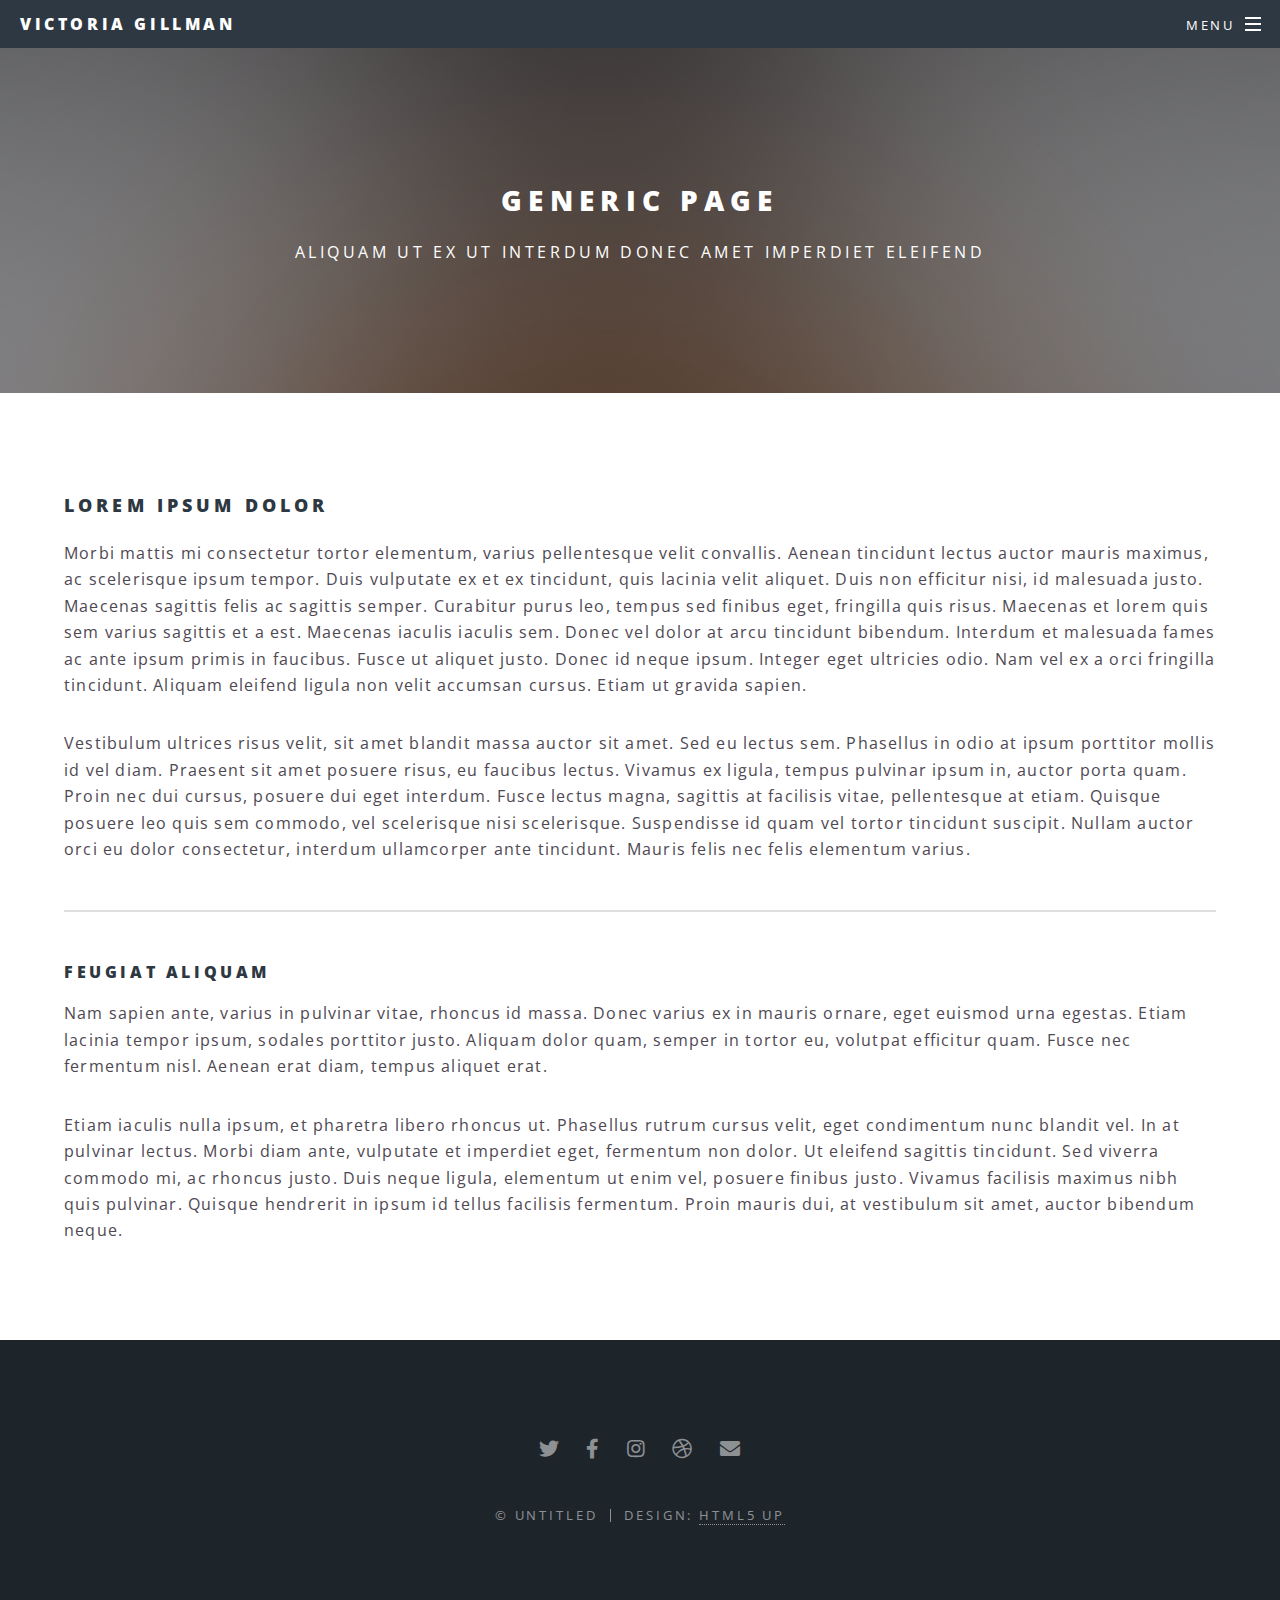
==== contact.html @ f4e0e917 "hopefully changing colours" ====
<!DOCTYPE HTML>
<!--
	Spectral by HTML5 UP
	html5up.net | @ajlkn
	Free for personal and commercial use under the CCA 3.0 license (html5up.net/license)
-->
<html>
	<head>
		<title>Contact me - Victoria Gillman</title>
		<meta charset="utf-8" />
		<meta name="viewport" content="width=device-width, initial-scale=1, user-scalable=no" />
		<link rel="stylesheet" href="assets/css/main.css" />
		<noscript><link rel="stylesheet" href="assets/css/noscript.css" /></noscript>
	</head>
	<body class="is-preload">

		<!-- Page Wrapper -->
			<div id="page-wrapper">

				<!-- Header -->
					<header id="header">
						<h1><a href="index.html">Victoria Gillman</a></h1>
						<nav id="nav">
							<ul>
								<li class="special">
									<a href="#menu" class="menuToggle"><span>Menu</span></a>
									<div id="menu">
										<ul>
											<li><a href="index.html">Home</a></li>
											<li><a href="publications.html">Publications</a></li>
											<li><a href="contact.html">Contact me</a></li>
										</ul>
									</div>
								</li>
							</ul>
						</nav>
					</header>

				<!-- Main -->
					<article id="main">
						<header>
							<h2>Generic Page</h2>
							<p>Aliquam ut ex ut interdum donec amet imperdiet eleifend</p>
						</header>
						<section class="wrapper style5">
							<div class="inner">

								<h3>Lorem ipsum dolor</h3>
								<p>Morbi mattis mi consectetur tortor elementum, varius pellentesque velit convallis. Aenean tincidunt lectus auctor mauris maximus, ac scelerisque ipsum tempor. Duis vulputate ex et ex tincidunt, quis lacinia velit aliquet. Duis non efficitur nisi, id malesuada justo. Maecenas sagittis felis ac sagittis semper. Curabitur purus leo, tempus sed finibus eget, fringilla quis risus. Maecenas et lorem quis sem varius sagittis et a est. Maecenas iaculis iaculis sem. Donec vel dolor at arcu tincidunt bibendum. Interdum et malesuada fames ac ante ipsum primis in faucibus. Fusce ut aliquet justo. Donec id neque ipsum. Integer eget ultricies odio. Nam vel ex a orci fringilla tincidunt. Aliquam eleifend ligula non velit accumsan cursus. Etiam ut gravida sapien.</p>

								<p>Vestibulum ultrices risus velit, sit amet blandit massa auctor sit amet. Sed eu lectus sem. Phasellus in odio at ipsum porttitor mollis id vel diam. Praesent sit amet posuere risus, eu faucibus lectus. Vivamus ex ligula, tempus pulvinar ipsum in, auctor porta quam. Proin nec dui cursus, posuere dui eget interdum. Fusce lectus magna, sagittis at facilisis vitae, pellentesque at etiam. Quisque posuere leo quis sem commodo, vel scelerisque nisi scelerisque. Suspendisse id quam vel tortor tincidunt suscipit. Nullam auctor orci eu dolor consectetur, interdum ullamcorper ante tincidunt. Mauris felis nec felis elementum varius.</p>

								<hr />

								<h4>Feugiat aliquam</h4>
								<p>Nam sapien ante, varius in pulvinar vitae, rhoncus id massa. Donec varius ex in mauris ornare, eget euismod urna egestas. Etiam lacinia tempor ipsum, sodales porttitor justo. Aliquam dolor quam, semper in tortor eu, volutpat efficitur quam. Fusce nec fermentum nisl. Aenean erat diam, tempus aliquet erat.</p>

								<p>Etiam iaculis nulla ipsum, et pharetra libero rhoncus ut. Phasellus rutrum cursus velit, eget condimentum nunc blandit vel. In at pulvinar lectus. Morbi diam ante, vulputate et imperdiet eget, fermentum non dolor. Ut eleifend sagittis tincidunt. Sed viverra commodo mi, ac rhoncus justo. Duis neque ligula, elementum ut enim vel, posuere finibus justo. Vivamus facilisis maximus nibh quis pulvinar. Quisque hendrerit in ipsum id tellus facilisis fermentum. Proin mauris dui, at vestibulum sit amet, auctor bibendum neque.</p>

							</div>
						</section>
					</article>

				<!-- Footer -->
					<footer id="footer">
						<ul class="icons">
							<li><a href="#" class="icon brands fa-twitter"><span class="label">Twitter</span></a></li>
							<li><a href="#" class="icon brands fa-facebook-f"><span class="label">Facebook</span></a></li>
							<li><a href="#" class="icon brands fa-instagram"><span class="label">Instagram</span></a></li>
							<li><a href="#" class="icon brands fa-dribbble"><span class="label">Dribbble</span></a></li>
							<li><a href="#" class="icon solid fa-envelope"><span class="label">Email</span></a></li>
						</ul>
						<ul class="copyright">
							<li>&copy; Untitled</li><li>Design: <a href="http://html5up.net">HTML5 UP</a></li>
						</ul>
					</footer>

			</div>

		<!-- Scripts -->
			<script src="assets/js/jquery.min.js"></script>
			<script src="assets/js/jquery.scrollex.min.js"></script>
			<script src="assets/js/jquery.scrolly.min.js"></script>
			<script src="assets/js/browser.min.js"></script>
			<script src="assets/js/breakpoints.min.js"></script>
			<script src="assets/js/util.js"></script>
			<script src="assets/js/main.js"></script>

	</body>
</html>
---- assets/css/main.css ----
@import url(fontawesome-all.min.css);
@import url("https://fonts.googleapis.com/css?family=Open+Sans:400,400italic,600,600italic,800,800italic");

/*
	Spectral by HTML5 UP
	html5up.net | @ajlkn
	Free for personal and commercial use under the CCA 3.0 license (html5up.net/license)
*/

html, body, div, span, applet, object,
iframe, h1, h2, h3, h4, h5, h6, p, blockquote,
pre, a, abbr, acronym, address, big, cite,
code, del, dfn, em, img, ins, kbd, q, s, samp,
small, strike, strong, sub, sup, tt, var, b,
u, i, center, dl, dt, dd, ol, ul, li, fieldset,
form, label, legend, table, caption, tbody,
tfoot, thead, tr, th, td, article, aside,
canvas, details, embed, figure, figcaption,
footer, header, hgroup, menu, nav, output, ruby,
section, summary, time, mark, audio, video {
	margin: 0;
	padding: 0;
	border: 0;
	font-size: 100%;
	font: inherit;
	vertical-align: baseline;}

article, aside, details, figcaption, figure,
footer, header, hgroup, menu, nav, section {
	display: block;}

body {
	line-height: 1;
}

ol, ul {
	list-style: none;
}

blockquote, q {
	quotes: none;
}

	blockquote:before, blockquote:after, q:before, q:after {
		content: '';
		content: none;
	}

table {
	border-collapse: collapse;
	border-spacing: 0;
}

body {
	-webkit-text-size-adjust: none;
}

mark {
	background-color: transparent;
	color: inherit;
}

input::-moz-focus-inner {
	border: 0;
	padding: 0;
}

input, select, textarea {
	-moz-appearance: none;
	-webkit-appearance: none;
	-ms-appearance: none;
	appearance: none;
}

/* Basic */

	@-ms-viewport {
		width: device-width;
	}

	html {
		box-sizing: border-box;
	}

	*, *:before, *:after {
		box-sizing: inherit;
	}

	body {
		background: #2e3842;
	}

		body.is-preload *, body.is-preload *:before, body.is-preload *:after {
			-moz-animation: none !important;
			-webkit-animation: none !important;
			-ms-animation: none !important;
			animation: none !important;
			-moz-transition: none !important;
			-webkit-transition: none !important;
			-ms-transition: none !important;
			transition: none !important;
		}

	body, input, select, textarea {
		color: #fff;
		font-family: "Open Sans", Helvetica, sans-serif;
		font-size: 15pt;
		font-weight: 400;
		letter-spacing: 0.075em;
		line-height: 1.65em;
	}

		@media screen and (max-width: 1680px) {

			body, input, select, textarea {
				font-size: 13pt;
			}

		}

		@media screen and (max-width: 1280px) {

			body, input, select, textarea {
				font-size: 12pt;
			}

		}

		@media screen and (max-width: 736px) {

			body, input, select, textarea {
				font-size: 11pt;
				letter-spacing: 0.0375em;
			}

		}

	a {
		-moz-transition: color 0.2s ease, border-bottom-color 0.2s ease;
		-webkit-transition: color 0.2s ease, border-bottom-color 0.2s ease;
		-ms-transition: color 0.2s ease, border-bottom-color 0.2s ease;
		transition: color 0.2s ease, border-bottom-color 0.2s ease;
		border-bottom: dotted 1px;
		color: inherit;
		text-decoration: none;
	}

		a:hover {
			border-bottom-color: transparent;
		}

	strong, b {
		color: #fff;
		font-weight: 600;
	}

	em, i {
		font-style: italic;
	}

	p {
		margin: 0 0 2em 0;
	}

	h1, h2, h3, h4, h5, h6 {
		color: #fff;
		font-weight: 800;
		letter-spacing: 0.225em;
		line-height: 1em;
		margin: 0 0 1em 0;
		text-transform: uppercase;
	}

		h1 a, h2 a, h3 a, h4 a, h5 a, h6 a {
			color: inherit;
			text-decoration: none;
		}

	h2 {
		font-size: 1.35em;
		line-height: 1.75em;
	}

		@media screen and (max-width: 736px) {

			h2 {
				font-size: 1.1em;
				line-height: 1.65em;
			}

		}

	h3 {
		font-size: 1.15em;
		line-height: 1.75em;
	}

		@media screen and (max-width: 736px) {

			h3 {
				font-size: 1em;
				line-height: 1.65em;
			}

		}

	h4 {
		font-size: 1em;
		line-height: 1.5em;
	}

	h5 {
		font-size: 0.8em;
		line-height: 1.5em;
	}

	h6 {
		font-size: 0.7em;
		line-height: 1.5em;
	}

	sub {
		font-size: 0.8em;
		position: relative;
		top: 0.5em;
	}

	sup {
		font-size: 0.8em;
		position: relative;
		top: -0.5em;
	}

	hr {
		border: 0;
		border-bottom: solid 2px #fff;
		margin: 3em 0;
	}

		hr.major {
			margin: 4.5em 0;
		}

	blockquote {
		border-left: solid 4px #fff;
		font-style: italic;
		margin: 0 0 2em 0;
		padding: 0.5em 0 0.5em 2em;
	}

	code {
		background: rgba(144, 144, 144, 0.25);
		border-radius: 3px;
		font-family: "Courier New", monospace;
		font-size: 0.9em;
		letter-spacing: 0;
		margin: 0 0.25em;
		padding: 0.25em 0.65em;
	}

	pre {
		-webkit-overflow-scrolling: touch;
		font-family: "Courier New", monospace;
		font-size: 0.9em;
		margin: 0 0 2em 0;
	}

		pre code {
			display: block;
			line-height: 1.75em;
			padding: 1em 1.5em;
			overflow-x: auto;
		}

	.align-left {
		text-align: left;
	}

	.align-center {
		text-align: center;
	}

	.align-right {
		text-align: right;
	}

/* Row */

	.row {
		display: flex;
		flex-wrap: wrap;
		box-sizing: border-box;
		align-items: stretch;
	}

		.row > * {
			box-sizing: border-box;
		}

		.row.gtr-uniform > * > :last-child {
			margin-bottom: 0;
		}

		.row.aln-left {
			justify-content: flex-start;
		}

		.row.aln-center {
			justify-content: center;
		}

		.row.aln-right {
			justify-content: flex-end;
		}

		.row.aln-top {
			align-items: flex-start;
		}

		.row.aln-middle {
			align-items: center;
		}

		.row.aln-bottom {
			align-items: flex-end;
		}

		.row > .imp {
			order: -1;
		}

		.row > .col-1 {
			width: 8.33333%;
		}

		.row > .off-1 {
			margin-left: 8.33333%;
		}

		.row > .col-2 {
			width: 16.66667%;
		}

		.row > .off-2 {
			margin-left: 16.66667%;
		}

		.row > .col-3 {
			width: 25%;
		}

		.row > .off-3 {
			margin-left: 25%;
		}

		.row > .col-4 {
			width: 33.33333%;
		}

		.row > .off-4 {
			margin-left: 33.33333%;
		}

		.row > .col-5 {
			width: 41.66667%;
		}

		.row > .off-5 {
			margin-left: 41.66667%;
		}

		.row > .col-6 {
			width: 50%;
		}

		.row > .off-6 {
			margin-left: 50%;
		}

		.row > .col-7 {
			width: 58.33333%;
		}

		.row > .off-7 {
			margin-left: 58.33333%;
		}

		.row > .col-8 {
			width: 66.66667%;
		}

		.row > .off-8 {
			margin-left: 66.66667%;
		}

		.row > .col-9 {
			width: 75%;
		}

		.row > .off-9 {
			margin-left: 75%;
		}

		.row > .col-10 {
			width: 83.33333%;
		}

		.row > .off-10 {
			margin-left: 83.33333%;
		}

		.row > .col-11 {
			width: 91.66667%;
		}

		.row > .off-11 {
			margin-left: 91.66667%;
		}

		.row > .col-12 {
			width: 100%;
		}

		.row > .off-12 {
			margin-left: 100%;
		}

		.row.gtr-0 {
			margin-top: 0;
			margin-left: 0em;
		}

			.row.gtr-0 > * {
				padding: 0 0 0 0em;
			}

			.row.gtr-0.gtr-uniform {
				margin-top: 0em;
			}

				.row.gtr-0.gtr-uniform > * {
					padding-top: 0em;
				}

		.row.gtr-25 {
			margin-top: 0;
			margin-left: -0.375em;
		}

			.row.gtr-25 > * {
				padding: 0 0 0 0.375em;
			}

			.row.gtr-25.gtr-uniform {
				margin-top: -0.375em;
			}

				.row.gtr-25.gtr-uniform > * {
					padding-top: 0.375em;
				}

		.row.gtr-50 {
			margin-top: 0;
			margin-left: -0.75em;
		}

			.row.gtr-50 > * {
				padding: 0 0 0 0.75em;
			}

			.row.gtr-50.gtr-uniform {
				margin-top: -0.75em;
			}

				.row.gtr-50.gtr-uniform > * {
					padding-top: 0.75em;
				}

		.row {
			margin-top: 0;
			margin-left: -1.5em;
		}

			.row > * {
				padding: 0 0 0 1.5em;
			}

			.row.gtr-uniform {
				margin-top: -1.5em;
			}

				.row.gtr-uniform > * {
					padding-top: 1.5em;
				}

		.row.gtr-150 {
			margin-top: 0;
			margin-left: -2.25em;
		}

			.row.gtr-150 > * {
				padding: 0 0 0 2.25em;
			}

			.row.gtr-150.gtr-uniform {
				margin-top: -2.25em;
			}

				.row.gtr-150.gtr-uniform > * {
					padding-top: 2.25em;
				}

		.row.gtr-200 {
			margin-top: 0;
			margin-left: -3em;
		}

			.row.gtr-200 > * {
				padding: 0 0 0 3em;
			}

			.row.gtr-200.gtr-uniform {
				margin-top: -3em;
			}

				.row.gtr-200.gtr-uniform > * {
					padding-top: 3em;
				}

		@media screen and (max-width: 1680px) {

			.row {
				display: flex;
				flex-wrap: wrap;
				box-sizing: border-box;
				align-items: stretch;
			}

				.row > * {
					box-sizing: border-box;
				}

				.row.gtr-uniform > * > :last-child {
					margin-bottom: 0;
				}

				.row.aln-left {
					justify-content: flex-start;
				}

				.row.aln-center {
					justify-content: center;
				}

				.row.aln-right {
					justify-content: flex-end;
				}

				.row.aln-top {
					align-items: flex-start;
				}

				.row.aln-middle {
					align-items: center;
				}

				.row.aln-bottom {
					align-items: flex-end;
				}

				.row > .imp-xlarge {
					order: -1;
				}

				.row > .col-1-xlarge {
					width: 8.33333%;
				}

				.row > .off-1-xlarge {
					margin-left: 8.33333%;
				}

				.row > .col-2-xlarge {
					width: 16.66667%;
				}

				.row > .off-2-xlarge {
					margin-left: 16.66667%;
				}

				.row > .col-3-xlarge {
					width: 25%;
				}

				.row > .off-3-xlarge {
					margin-left: 25%;
				}

				.row > .col-4-xlarge {
					width: 33.33333%;
				}

				.row > .off-4-xlarge {
					margin-left: 33.33333%;
				}

				.row > .col-5-xlarge {
					width: 41.66667%;
				}

				.row > .off-5-xlarge {
					margin-left: 41.66667%;
				}

				.row > .col-6-xlarge {
					width: 50%;
				}

				.row > .off-6-xlarge {
					margin-left: 50%;
				}

				.row > .col-7-xlarge {
					width: 58.33333%;
				}

				.row > .off-7-xlarge {
					margin-left: 58.33333%;
				}

				.row > .col-8-xlarge {
					width: 66.66667%;
				}

				.row > .off-8-xlarge {
					margin-left: 66.66667%;
				}

				.row > .col-9-xlarge {
					width: 75%;
				}

				.row > .off-9-xlarge {
					margin-left: 75%;
				}

				.row > .col-10-xlarge {
					width: 83.33333%;
				}

				.row > .off-10-xlarge {
					margin-left: 83.33333%;
				}

				.row > .col-11-xlarge {
					width: 91.66667%;
				}

				.row > .off-11-xlarge {
					margin-left: 91.66667%;
				}

				.row > .col-12-xlarge {
					width: 100%;
				}

				.row > .off-12-xlarge {
					margin-left: 100%;
				}

				.row.gtr-0 {
					margin-top: 0;
					margin-left: 0em;
				}

					.row.gtr-0 > * {
						padding: 0 0 0 0em;
					}

					.row.gtr-0.gtr-uniform {
						margin-top: 0em;
					}

						.row.gtr-0.gtr-uniform > * {
							padding-top: 0em;
						}

				.row.gtr-25 {
					margin-top: 0;
					margin-left: -0.375em;
				}

					.row.gtr-25 > * {
						padding: 0 0 0 0.375em;
					}

					.row.gtr-25.gtr-uniform {
						margin-top: -0.375em;
					}

						.row.gtr-25.gtr-uniform > * {
							padding-top: 0.375em;
						}

				.row.gtr-50 {
					margin-top: 0;
					margin-left: -0.75em;
				}

					.row.gtr-50 > * {
						padding: 0 0 0 0.75em;
					}

					.row.gtr-50.gtr-uniform {
						margin-top: -0.75em;
					}

						.row.gtr-50.gtr-uniform > * {
							padding-top: 0.75em;
						}

				.row {
					margin-top: 0;
					margin-left: -1.5em;
				}

					.row > * {
						padding: 0 0 0 1.5em;
					}

					.row.gtr-uniform {
						margin-top: -1.5em;
					}

						.row.gtr-uniform > * {
							padding-top: 1.5em;
						}

				.row.gtr-150 {
					margin-top: 0;
					margin-left: -2.25em;
				}

					.row.gtr-150 > * {
						padding: 0 0 0 2.25em;
					}

					.row.gtr-150.gtr-uniform {
						margin-top: -2.25em;
					}

						.row.gtr-150.gtr-uniform > * {
							padding-top: 2.25em;
						}

				.row.gtr-200 {
					margin-top: 0;
					margin-left: -3em;
				}

					.row.gtr-200 > * {
						padding: 0 0 0 3em;
					}

					.row.gtr-200.gtr-uniform {
						margin-top: -3em;
					}

						.row.gtr-200.gtr-uniform > * {
							padding-top: 3em;
						}

		}

		@media screen and (max-width: 1280px) {

			.row {
				display: flex;
				flex-wrap: wrap;
				box-sizing: border-box;
				align-items: stretch;
			}

				.row > * {
					box-sizing: border-box;
				}

				.row.gtr-uniform > * > :last-child {
					margin-bottom: 0;
				}

				.row.aln-left {
					justify-content: flex-start;
				}

				.row.aln-center {
					justify-content: center;
				}

				.row.aln-right {
					justify-content: flex-end;
				}

				.row.aln-top {
					align-items: flex-start;
				}

				.row.aln-middle {
					align-items: center;
				}

				.row.aln-bottom {
					align-items: flex-end;
				}

				.row > .imp-large {
					order: -1;
				}

				.row > .col-1-large {
					width: 8.33333%;
				}

				.row > .off-1-large {
					margin-left: 8.33333%;
				}

				.row > .col-2-large {
					width: 16.66667%;
				}

				.row > .off-2-large {
					margin-left: 16.66667%;
				}

				.row > .col-3-large {
					width: 25%;
				}

				.row > .off-3-large {
					margin-left: 25%;
				}

				.row > .col-4-large {
					width: 33.33333%;
				}

				.row > .off-4-large {
					margin-left: 33.33333%;
				}

				.row > .col-5-large {
					width: 41.66667%;
				}

				.row > .off-5-large {
					margin-left: 41.66667%;
				}

				.row > .col-6-large {
					width: 50%;
				}

				.row > .off-6-large {
					margin-left: 50%;
				}

				.row > .col-7-large {
					width: 58.33333%;
				}

				.row > .off-7-large {
					margin-left: 58.33333%;
				}

				.row > .col-8-large {
					width: 66.66667%;
				}

				.row > .off-8-large {
					margin-left: 66.66667%;
				}

				.row > .col-9-large {
					width: 75%;
				}

				.row > .off-9-large {
					margin-left: 75%;
				}

				.row > .col-10-large {
					width: 83.33333%;
				}

				.row > .off-10-large {
					margin-left: 83.33333%;
				}

				.row > .col-11-large {
					width: 91.66667%;
				}

				.row > .off-11-large {
					margin-left: 91.66667%;
				}

				.row > .col-12-large {
					width: 100%;
				}

				.row > .off-12-large {
					margin-left: 100%;
				}

				.row.gtr-0 {
					margin-top: 0;
					margin-left: 0em;
				}

					.row.gtr-0 > * {
						padding: 0 0 0 0em;
					}

					.row.gtr-0.gtr-uniform {
						margin-top: 0em;
					}

						.row.gtr-0.gtr-uniform > * {
							padding-top: 0em;
						}

				.row.gtr-25 {
					margin-top: 0;
					margin-left: -0.375em;
				}

					.row.gtr-25 > * {
						padding: 0 0 0 0.375em;
					}

					.row.gtr-25.gtr-uniform {
						margin-top: -0.375em;
					}

						.row.gtr-25.gtr-uniform > * {
							padding-top: 0.375em;
						}

				.row.gtr-50 {
					margin-top: 0;
					margin-left: -0.75em;
				}

					.row.gtr-50 > * {
						padding: 0 0 0 0.75em;
					}

					.row.gtr-50.gtr-uniform {
						margin-top: -0.75em;
					}

						.row.gtr-50.gtr-uniform > * {
							padding-top: 0.75em;
						}

				.row {
					margin-top: 0;
					margin-left: -1.5em;
				}

					.row > * {
						padding: 0 0 0 1.5em;
					}

					.row.gtr-uniform {
						margin-top: -1.5em;
					}

						.row.gtr-uniform > * {
							padding-top: 1.5em;
						}

				.row.gtr-150 {
					margin-top: 0;
					margin-left: -2.25em;
				}

					.row.gtr-150 > * {
						padding: 0 0 0 2.25em;
					}

					.row.gtr-150.gtr-uniform {
						margin-top: -2.25em;
					}

						.row.gtr-150.gtr-uniform > * {
							padding-top: 2.25em;
						}

				.row.gtr-200 {
					margin-top: 0;
					margin-left: -3em;
				}

					.row.gtr-200 > * {
						padding: 0 0 0 3em;
					}

					.row.gtr-200.gtr-uniform {
						margin-top: -3em;
					}

						.row.gtr-200.gtr-uniform > * {
							padding-top: 3em;
						}

		}

		@media screen and (max-width: 980px) {

			.row {
				display: flex;
				flex-wrap: wrap;
				box-sizing: border-box;
				align-items: stretch;
			}

				.row > * {
					box-sizing: border-box;
				}

				.row.gtr-uniform > * > :last-child {
					margin-bottom: 0;
				}

				.row.aln-left {
					justify-content: flex-start;
				}

				.row.aln-center {
					justify-content: center;
				}

				.row.aln-right {
					justify-content: flex-end;
				}

				.row.aln-top {
					align-items: flex-start;
				}

				.row.aln-middle {
					align-items: center;
				}

				.row.aln-bottom {
					align-items: flex-end;
				}

				.row > .imp-medium {
					order: -1;
				}

				.row > .col-1-medium {
					width: 8.33333%;
				}

				.row > .off-1-medium {
					margin-left: 8.33333%;
				}

				.row > .col-2-medium {
					width: 16.66667%;
				}

				.row > .off-2-medium {
					margin-left: 16.66667%;
				}

				.row > .col-3-medium {
					width: 25%;
				}

				.row > .off-3-medium {
					margin-left: 25%;
				}

				.row > .col-4-medium {
					width: 33.33333%;
				}

				.row > .off-4-medium {
					margin-left: 33.33333%;
				}

				.row > .col-5-medium {
					width: 41.66667%;
				}

				.row > .off-5-medium {
					margin-left: 41.66667%;
				}

				.row > .col-6-medium {
					width: 50%;
				}

				.row > .off-6-medium {
					margin-left: 50%;
				}

				.row > .col-7-medium {
					width: 58.33333%;
				}

				.row > .off-7-medium {
					margin-left: 58.33333%;
				}

				.row > .col-8-medium {
					width: 66.66667%;
				}

				.row > .off-8-medium {
					margin-left: 66.66667%;
				}

				.row > .col-9-medium {
					width: 75%;
				}

				.row > .off-9-medium {
					margin-left: 75%;
				}

				.row > .col-10-medium {
					width: 83.33333%;
				}

				.row > .off-10-medium {
					margin-left: 83.33333%;
				}

				.row > .col-11-medium {
					width: 91.66667%;
				}

				.row > .off-11-medium {
					margin-left: 91.66667%;
				}

				.row > .col-12-medium {
					width: 100%;
				}

				.row > .off-12-medium {
					margin-left: 100%;
				}

				.row.gtr-0 {
					margin-top: 0;
					margin-left: 0em;
				}

					.row.gtr-0 > * {
						padding: 0 0 0 0em;
					}

					.row.gtr-0.gtr-uniform {
						margin-top: 0em;
					}

						.row.gtr-0.gtr-uniform > * {
							padding-top: 0em;
						}

				.row.gtr-25 {
					margin-top: 0;
					margin-left: -0.375em;
				}

					.row.gtr-25 > * {
						padding: 0 0 0 0.375em;
					}

					.row.gtr-25.gtr-uniform {
						margin-top: -0.375em;
					}

						.row.gtr-25.gtr-uniform > * {
							padding-top: 0.375em;
						}

				.row.gtr-50 {
					margin-top: 0;
					margin-left: -0.75em;
				}

					.row.gtr-50 > * {
						padding: 0 0 0 0.75em;
					}

					.row.gtr-50.gtr-uniform {
						margin-top: -0.75em;
					}

						.row.gtr-50.gtr-uniform > * {
							padding-top: 0.75em;
						}

				.row {
					margin-top: 0;
					margin-left: -1.5em;
				}

					.row > * {
						padding: 0 0 0 1.5em;
					}

					.row.gtr-uniform {
						margin-top: -1.5em;
					}

						.row.gtr-uniform > * {
							padding-top: 1.5em;
						}

				.row.gtr-150 {
					margin-top: 0;
					margin-left: -2.25em;
				}

					.row.gtr-150 > * {
						padding: 0 0 0 2.25em;
					}

					.row.gtr-150.gtr-uniform {
						margin-top: -2.25em;
					}

						.row.gtr-150.gtr-uniform > * {
							padding-top: 2.25em;
						}

				.row.gtr-200 {
					margin-top: 0;
					margin-left: -3em;
				}

					.row.gtr-200 > * {
						padding: 0 0 0 3em;
					}

					.row.gtr-200.gtr-uniform {
						margin-top: -3em;
					}

						.row.gtr-200.gtr-uniform > * {
							padding-top: 3em;
						}

		}

		@media screen and (max-width: 736px) {

			.row {
				display: flex;
				flex-wrap: wrap;
				box-sizing: border-box;
				align-items: stretch;
			}

				.row > * {
					box-sizing: border-box;
				}

				.row.gtr-uniform > * > :last-child {
					margin-bottom: 0;
				}

				.row.aln-left {
					justify-content: flex-start;
				}

				.row.aln-center {
					justify-content: center;
				}

				.row.aln-right {
					justify-content: flex-end;
				}

				.row.aln-top {
					align-items: flex-start;
				}

				.row.aln-middle {
					align-items: center;
				}

				.row.aln-bottom {
					align-items: flex-end;
				}

				.row > .imp-small {
					order: -1;
				}

				.row > .col-1-small {
					width: 8.33333%;
				}

				.row > .off-1-small {
					margin-left: 8.33333%;
				}

				.row > .col-2-small {
					width: 16.66667%;
				}

				.row > .off-2-small {
					margin-left: 16.66667%;
				}

				.row > .col-3-small {
					width: 25%;
				}

				.row > .off-3-small {
					margin-left: 25%;
				}

				.row > .col-4-small {
					width: 33.33333%;
				}

				.row > .off-4-small {
					margin-left: 33.33333%;
				}

				.row > .col-5-small {
					width: 41.66667%;
				}

				.row > .off-5-small {
					margin-left: 41.66667%;
				}

				.row > .col-6-small {
					width: 50%;
				}

				.row > .off-6-small {
					margin-left: 50%;
				}

				.row > .col-7-small {
					width: 58.33333%;
				}

				.row > .off-7-small {
					margin-left: 58.33333%;
				}

				.row > .col-8-small {
					width: 66.66667%;
				}

				.row > .off-8-small {
					margin-left: 66.66667%;
				}

				.row > .col-9-small {
					width: 75%;
				}

				.row > .off-9-small {
					margin-left: 75%;
				}

				.row > .col-10-small {
					width: 83.33333%;
				}

				.row > .off-10-small {
					margin-left: 83.33333%;
				}

				.row > .col-11-small {
					width: 91.66667%;
				}

				.row > .off-11-small {
					margin-left: 91.66667%;
				}

				.row > .col-12-small {
					width: 100%;
				}

				.row > .off-12-small {
					margin-left: 100%;
				}

				.row.gtr-0 {
					margin-top: 0;
					margin-left: 0em;
				}

					.row.gtr-0 > * {
						padding: 0 0 0 0em;
					}

					.row.gtr-0.gtr-uniform {
						margin-top: 0em;
					}

						.row.gtr-0.gtr-uniform > * {
							padding-top: 0em;
						}

				.row.gtr-25 {
					margin-top: 0;
					margin-left: -0.375em;
				}

					.row.gtr-25 > * {
						padding: 0 0 0 0.375em;
					}

					.row.gtr-25.gtr-uniform {
						margin-top: -0.375em;
					}

						.row.gtr-25.gtr-uniform > * {
							padding-top: 0.375em;
						}

				.row.gtr-50 {
					margin-top: 0;
					margin-left: -0.75em;
				}

					.row.gtr-50 > * {
						padding: 0 0 0 0.75em;
					}

					.row.gtr-50.gtr-uniform {
						margin-top: -0.75em;
					}

						.row.gtr-50.gtr-uniform > * {
							padding-top: 0.75em;
						}

				.row {
					margin-top: 0;
					margin-left: -1.5em;
				}

					.row > * {
						padding: 0 0 0 1.5em;
					}

					.row.gtr-uniform {
						margin-top: -1.5em;
					}

						.row.gtr-uniform > * {
							padding-top: 1.5em;
						}

				.row.gtr-150 {
					margin-top: 0;
					margin-left: -2.25em;
				}

					.row.gtr-150 > * {
						padding: 0 0 0 2.25em;
					}

					.row.gtr-150.gtr-uniform {
						margin-top: -2.25em;
					}

						.row.gtr-150.gtr-uniform > * {
							padding-top: 2.25em;
						}

				.row.gtr-200 {
					margin-top: 0;
					margin-left: -3em;
				}

					.row.gtr-200 > * {
						padding: 0 0 0 3em;
					}

					.row.gtr-200.gtr-uniform {
						margin-top: -3em;
					}

						.row.gtr-200.gtr-uniform > * {
							padding-top: 3em;
						}

		}

		@media screen and (max-width: 480px) {

			.row {
				display: flex;
				flex-wrap: wrap;
				box-sizing: border-box;
				align-items: stretch;
			}

				.row > * {
					box-sizing: border-box;
				}

				.row.gtr-uniform > * > :last-child {
					margin-bottom: 0;
				}

				.row.aln-left {
					justify-content: flex-start;
				}

				.row.aln-center {
					justify-content: center;
				}

				.row.aln-right {
					justify-content: flex-end;
				}

				.row.aln-top {
					align-items: flex-start;
				}

				.row.aln-middle {
					align-items: center;
				}

				.row.aln-bottom {
					align-items: flex-end;
				}

				.row > .imp-xsmall {
					order: -1;
				}

				.row > .col-1-xsmall {
					width: 8.33333%;
				}

				.row > .off-1-xsmall {
					margin-left: 8.33333%;
				}

				.row > .col-2-xsmall {
					width: 16.66667%;
				}

				.row > .off-2-xsmall {
					margin-left: 16.66667%;
				}

				.row > .col-3-xsmall {
					width: 25%;
				}

				.row > .off-3-xsmall {
					margin-left: 25%;
				}

				.row > .col-4-xsmall {
					width: 33.33333%;
				}

				.row > .off-4-xsmall {
					margin-left: 33.33333%;
				}

				.row > .col-5-xsmall {
					width: 41.66667%;
				}

				.row > .off-5-xsmall {
					margin-left: 41.66667%;
				}

				.row > .col-6-xsmall {
					width: 50%;
				}

				.row > .off-6-xsmall {
					margin-left: 50%;
				}

				.row > .col-7-xsmall {
					width: 58.33333%;
				}

				.row > .off-7-xsmall {
					margin-left: 58.33333%;
				}

				.row > .col-8-xsmall {
					width: 66.66667%;
				}

				.row > .off-8-xsmall {
					margin-left: 66.66667%;
				}

				.row > .col-9-xsmall {
					width: 75%;
				}

				.row > .off-9-xsmall {
					margin-left: 75%;
				}

				.row > .col-10-xsmall {
					width: 83.33333%;
				}

				.row > .off-10-xsmall {
					margin-left: 83.33333%;
				}

				.row > .col-11-xsmall {
					width: 91.66667%;
				}

				.row > .off-11-xsmall {
					margin-left: 91.66667%;
				}

				.row > .col-12-xsmall {
					width: 100%;
				}

				.row > .off-12-xsmall {
					margin-left: 100%;
				}

				.row.gtr-0 {
					margin-top: 0;
					margin-left: 0em;
				}

					.row.gtr-0 > * {
						padding: 0 0 0 0em;
					}

					.row.gtr-0.gtr-uniform {
						margin-top: 0em;
					}

						.row.gtr-0.gtr-uniform > * {
							padding-top: 0em;
						}

				.row.gtr-25 {
					margin-top: 0;
					margin-left: -0.375em;
				}

					.row.gtr-25 > * {
						padding: 0 0 0 0.375em;
					}

					.row.gtr-25.gtr-uniform {
						margin-top: -0.375em;
					}

						.row.gtr-25.gtr-uniform > * {
							padding-top: 0.375em;
						}

				.row.gtr-50 {
					margin-top: 0;
					margin-left: -0.75em;
				}

					.row.gtr-50 > * {
						padding: 0 0 0 0.75em;
					}

					.row.gtr-50.gtr-uniform {
						margin-top: -0.75em;
					}

						.row.gtr-50.gtr-uniform > * {
							padding-top: 0.75em;
						}

				.row {
					margin-top: 0;
					margin-left: -1.5em;
				}

					.row > * {
						padding: 0 0 0 1.5em;
					}

					.row.gtr-uniform {
						margin-top: -1.5em;
					}

						.row.gtr-uniform > * {
							padding-top: 1.5em;
						}

				.row.gtr-150 {
					margin-top: 0;
					margin-left: -2.25em;
				}

					.row.gtr-150 > * {
						padding: 0 0 0 2.25em;
					}

					.row.gtr-150.gtr-uniform {
						margin-top: -2.25em;
					}

						.row.gtr-150.gtr-uniform > * {
							padding-top: 2.25em;
						}

				.row.gtr-200 {
					margin-top: 0;
					margin-left: -3em;
				}

					.row.gtr-200 > * {
						padding: 0 0 0 3em;
					}

					.row.gtr-200.gtr-uniform {
						margin-top: -3em;
					}

						.row.gtr-200.gtr-uniform > * {
							padding-top: 3em;
						}

		}

/* Section/Article */

	section.special, article.special {
		text-align: center;
	}

	header p {
		color: rgba(255, 255, 255, 0.5);
		position: relative;
		top: -0.25em;
	}

	header h3 + p {
		font-size: 1.1em;
	}

	header h4 + p,
	header h5 + p,
	header h6 + p {
		font-size: 0.9em;
	}

	header.major {
		margin: 0 0 3.5em 0;
	}

		header.major h2, header.major h3, header.major h4, header.major h5, header.major h6 {
			border-bottom: solid 2px #fff;
			display: inline-block;
			padding-bottom: 1em;
			position: relative;
		}

			header.major h2:after, header.major h3:after, header.major h4:after, header.major h5:after, header.major h6:after {
				content: '';
				display: block;
				height: 1px;
			}

		header.major p {
			color: #fff;
			top: 0;
		}

		@media screen and (max-width: 736px) {

			header.major {
				margin: 0 0 2em 0;
			}

		}

	@media screen and (max-width: 980px) {

		header br {
			display: none;
		}

	}

/* Form */

	form {
		margin: 0 0 2em 0;
	}

	label {
		color: #fff;
		display: block;
		font-size: 0.9em;
		font-weight: 600;
		margin: 0 0 1em 0;
	}

	input[type="text"],
	input[type="password"],
	input[type="email"],
	select,
	textarea {
		-moz-appearance: none;
		-webkit-appearance: none;
		-ms-appearance: none;
		appearance: none;
		background-color: rgba(144, 144, 144, 0.25);
		border-radius: 3px;
		border: none;
		color: inherit;
		display: block;
		outline: 0;
		padding: 0 1em;
		text-decoration: none;
		width: 100%;
	}

		input[type="text"]:invalid,
		input[type="password"]:invalid,
		input[type="email"]:invalid,
		select:invalid,
		textarea:invalid {
			box-shadow: none;
		}

		input[type="text"]:focus,
		input[type="password"]:focus,
		input[type="email"]:focus,
		select:focus,
		textarea:focus {
			box-shadow: 0 0 0 2px #21b2a6;
		}

	select {
		background-size: 1.25em;
		background-repeat: no-repeat;
		background-position: calc(100% - 1em) center;
		height: 2.75em;
		padding-right: 2.75em;
		text-overflow: ellipsis;
	}

		select:focus::-ms-value {
			background-color: transparent;
		}

		select::-ms-expand {
			display: none;
		}

	input[type="text"],
	input[type="password"],
	input[type="email"],
	select {
		height: 2.75em;
	}

	textarea {
		padding: 0.75em 1em;
	}

	input[type="checkbox"],
	input[type="radio"] {
		-moz-appearance: none;
		-webkit-appearance: none;
		-ms-appearance: none;
		appearance: none;
		display: block;
		float: left;
		margin-right: -2em;
		opacity: 0;
		width: 1em;
		z-index: -1;
	}

		input[type="checkbox"] + label,
		input[type="radio"] + label {
			text-decoration: none;
			color: #fff;
			cursor: pointer;
			display: inline-block;
			font-size: 1em;
			font-weight: 400;
			padding-left: 2.4em;
			padding-right: 0.75em;
			position: relative;
		}

			input[type="checkbox"] + label:before,
			input[type="radio"] + label:before {
				-moz-osx-font-smoothing: grayscale;
				-webkit-font-smoothing: antialiased;
				display: inline-block;
				font-style: normal;
				font-variant: normal;
				text-rendering: auto;
				line-height: 1;
				text-transform: none !important;
				font-family: 'Font Awesome 5 Free';
				font-weight: 900;
			}

			input[type="checkbox"] + label:before,
			input[type="radio"] + label:before {
				background: rgba(144, 144, 144, 0.25);
				border-radius: 3px;
				content: '';
				display: inline-block;
				font-size: 0.8em;
				height: 2.0625em;
				left: 0;
				line-height: 2.0625em;
				position: absolute;
				text-align: center;
				top: 0;
				width: 2.0625em;
			}

		input[type="checkbox"]:checked + label:before,
		input[type="radio"]:checked + label:before {
			background: #2e3842;
			color: #fff;
			content: '\f00c';
		}

		input[type="checkbox"]:focus + label:before,
		input[type="radio"]:focus + label:before {
			box-shadow: 0 0 0 2px #21b2a6;
		}

	input[type="checkbox"] + label:before {
		border-radius: 3px;
	}

	input[type="radio"] + label:before {
		border-radius: 100%;
	}

	::-webkit-input-placeholder {
		color: rgba(255, 255, 255, 0.5) !important;
		opacity: 1.0;
	}

	:-moz-placeholder {
		color: rgba(255, 255, 255, 0.5) !important;
		opacity: 1.0;
	}

	::-moz-placeholder {
		color: rgba(255, 255, 255, 0.5) !important;
		opacity: 1.0;
	}

	:-ms-input-placeholder {
		color: rgba(255, 255, 255, 0.5) !important;
		opacity: 1.0;
	}

/* Box */

	.box {
		border-radius: 3px;
		border: solid 2px #fff;
		margin-bottom: 2em;
		padding: 1.5em;
	}

		.box > :last-child,
		.box > :last-child > :last-child,
		.box > :last-child > :last-child > :last-child {
			margin-bottom: 0;
		}

		.box.alt {
			border: 0;
			border-radius: 0;
			padding: 0;
		}

/* Icon */

	.icon {
		text-decoration: none;
		border-bottom: none;
		position: relative;
	}

		.icon:before {
			-moz-osx-font-smoothing: grayscale;
			-webkit-font-smoothing: antialiased;
			display: inline-block;
			font-style: normal;
			font-variant: normal;
			text-rendering: auto;
			line-height: 1;
			text-transform: none !important;
			font-family: 'Font Awesome 5 Free';
			font-weight: 400;
		}

		.icon > .label {
			display: none;
		}

		.icon:before {
			line-height: inherit;
		}

		.icon.solid:before {
			font-weight: 900;
		}

		.icon.brands:before {
			font-family: 'Font Awesome 5 Brands';
		}

		.icon.major {
			-moz-transform: rotate(-45deg);
			-webkit-transform: rotate(-45deg);
			-ms-transform: rotate(-45deg);
			transform: rotate(-45deg);
			border-radius: 3px;
			border: solid 2px #fff;
			display: inline-block;
			font-size: 1.35em;
			height: calc(3em + 2px);
			line-height: 3em;
			text-align: center;
			width: calc(3em + 2px);
		}

			.icon.major:before {
				-moz-transform: rotate(45deg);
				-webkit-transform: rotate(45deg);
				-ms-transform: rotate(45deg);
				transform: rotate(45deg);
				display: inline-block;
				font-size: 1.5em;
			}

			@media screen and (max-width: 736px) {

				.icon.major {
					font-size: 1em;
				}

			}

		.icon.style1 {
			color: #fef2c8;
		}

		.icon.style2 {
			color: #fef2c8;
		}

		.icon.style3 {
			color: #fef2c8;
		}

/* Image */

	.image {
		border-radius: 3px;
		border: 0;
		display: inline-block;
		position: relative;
	}

		.image img {
			border-radius: 3px;
			display: block;
		}

		.image.left {
			float: left;
			margin: 0 2em 2em 0;
			top: 0.25em;
		}

		.image.right {
			float: right;
			margin: 0 0 2em 2em;
			top: 0.25em;
		}

		.image.left, .image.right {
			max-width: 40%;
		}

			.image.left img, .image.right img {
				width: 100%;
			}

		.image.fit {
			display: block;
			margin: 0 0 2em 0;
			width: 100%;
		}

			.image.fit img {
				width: 100%;
			}

/* List */

	ol {
		list-style: decimal;
		margin: 0 0 2em 0;
		padding-left: 1.25em;
	}

		ol li {
			padding-left: 0.25em;
		}

	ul {
		list-style: disc;
		margin: 0 0 2em 0;
		padding-left: 1em;
	}

		ul li {
			padding-left: 0.5em;
		}

		ul.alt {
			list-style: none;
			padding-left: 0;
		}

			ul.alt li {
				border-top: solid 1px #fff;
				padding: 0.5em 0;
			}

				ul.alt li:first-child {
					border-top: 0;
					padding-top: 0;
				}

	dl {
		margin: 0 0 2em 0;
	}

/* Actions */

	ul.actions {
		display: -moz-flex;
		display: -webkit-flex;
		display: -ms-flex;
		display: flex;
		cursor: default;
		list-style: none;
		margin-left: -1em;
		padding-left: 0;
	}

		ul.actions li {
			padding: 0 0 0 1em;
			vertical-align: middle;
		}

		ul.actions.special {
			-moz-justify-content: center;
			-webkit-justify-content: center;
			-ms-justify-content: center;
			justify-content: center;
			width: 100%;
			margin-left: 0;
		}

			ul.actions.special li:first-child {
				padding-left: 0;
			}

		ul.actions.stacked {
			-moz-flex-direction: column;
			-webkit-flex-direction: column;
			-ms-flex-direction: column;
			flex-direction: column;
			margin-left: 0;
		}

			ul.actions.stacked li {
				padding: 1em 0 0 0;
			}

				ul.actions.stacked li:first-child {
					padding-top: 0;
				}

		ul.actions.fit {
			width: calc(100% + 1em);
		}

			ul.actions.fit li {
				-moz-flex-grow: 1;
				-webkit-flex-grow: 1;
				-ms-flex-grow: 1;
				flex-grow: 1;
				-moz-flex-shrink: 1;
				-webkit-flex-shrink: 1;
				-ms-flex-shrink: 1;
				flex-shrink: 1;
				width: 100%;
			}

				ul.actions.fit li > * {
					width: 100%;
				}

			ul.actions.fit.stacked {
				width: 100%;
			}

		@media screen and (max-width: 480px) {

			ul.actions:not(.fixed) {
				-moz-flex-direction: column;
				-webkit-flex-direction: column;
				-ms-flex-direction: column;
				flex-direction: column;
				margin-left: 0;
				width: 100% !important;
			}

				ul.actions:not(.fixed) li {
					-moz-flex-grow: 1;
					-webkit-flex-grow: 1;
					-ms-flex-grow: 1;
					flex-grow: 1;
					-moz-flex-shrink: 1;
					-webkit-flex-shrink: 1;
					-ms-flex-shrink: 1;
					flex-shrink: 1;
					padding: 1em 0 0 0;
					text-align: center;
					width: 100%;
				}

					ul.actions:not(.fixed) li > * {
						width: 100%;
					}

					ul.actions:not(.fixed) li:first-child {
						padding-top: 0;
					}

					ul.actions:not(.fixed) li input[type="submit"],
					ul.actions:not(.fixed) li input[type="reset"],
					ul.actions:not(.fixed) li input[type="button"],
					ul.actions:not(.fixed) li button,
					ul.actions:not(.fixed) li .button {
						width: 100%;
					}

						ul.actions:not(.fixed) li input[type="submit"].icon:before,
						ul.actions:not(.fixed) li input[type="reset"].icon:before,
						ul.actions:not(.fixed) li input[type="button"].icon:before,
						ul.actions:not(.fixed) li button.icon:before,
						ul.actions:not(.fixed) li .button.icon:before {
							margin-left: -0.5em;
						}

		}

/* Icons */

	ul.icons {
		cursor: default;
		list-style: none;
		padding-left: 0;
	}

		ul.icons li {
			display: inline-block;
			padding: 0 1em 0 0;
		}

			ul.icons li:last-child {
				padding-right: 0 !important;
			}

		ul.icons.major {
			padding: 1em 0;
		}

			ul.icons.major li {
				padding-right: 3.5em;
			}

				@media screen and (max-width: 736px) {

					ul.icons.major li {
						padding: 0 1em !important;
					}

				}

/* Table */

	.table-wrapper {
		-webkit-overflow-scrolling: touch;
		overflow-x: auto;
	}

	table {
		margin: 0 0 2em 0;
		width: 100%;
	}

		table tbody tr {
			border: solid 1px #fff;
			border-left: 0;
			border-right: 0;
		}

			table tbody tr:nth-child(2n + 1) {
				background-color: rgba(144, 144, 144, 0.25);
			}

		table td {
			padding: 0.75em 0.75em;
		}

		table th {
			color: #fff;
			font-size: 0.9em;
			font-weight: 600;
			padding: 0 0.75em 0.75em 0.75em;
			text-align: left;
		}

		table thead {
			border-bottom: solid 2px #fff;
		}

		table tfoot {
			border-top: solid 2px #fff;
		}

		table.alt {
			border-collapse: separate;
		}

			table.alt tbody tr td {
				border: solid 1px #fff;
				border-left-width: 0;
				border-top-width: 0;
			}

				table.alt tbody tr td:first-child {
					border-left-width: 1px;
				}

			table.alt tbody tr:first-child td {
				border-top-width: 1px;
			}

			table.alt thead {
				border-bottom: 0;
			}

			table.alt tfoot {
				border-top: 0;
			}

/* Button */

	input[type="submit"],
	input[type="reset"],
	input[type="button"],
	button,
	.button {
		-moz-appearance: none;
		-webkit-appearance: none;
		-ms-appearance: none;
		appearance: none;
		-moz-transition: background-color 0.2s ease-in-out, color 0.2s ease-in-out;
		-webkit-transition: background-color 0.2s ease-in-out, color 0.2s ease-in-out;
		-ms-transition: background-color 0.2s ease-in-out, color 0.2s ease-in-out;
		transition: background-color 0.2s ease-in-out, color 0.2s ease-in-out;
		background-color: transparent;
		border-radius: 3px;
		border: 0;
		box-shadow: inset 0 0 0 2px #fff;
		color: #fff;
		cursor: pointer;
		display: inline-block;
		font-size: 0.8em;
		font-weight: 600;
		height: 3.125em;
		letter-spacing: 0.225em;
		line-height: 3.125em;
		max-width: 30em;
		padding: 0 2.75em;
		text-align: center;
		text-decoration: none;
		text-transform: uppercase;
		white-space: nowrap;
		overflow: hidden;
		text-overflow: ellipsis;
	}

		input[type="submit"]:hover,
		input[type="reset"]:hover,
		input[type="button"]:hover,
		button:hover,
		.button:hover {
			background-color: rgba(144, 144, 144, 0.25);
		}

		input[type="submit"]:active,
		input[type="reset"]:active,
		input[type="button"]:active,
		button:active,
		.button:active {
			background-color: rgba(144, 144, 144, 0.5);
		}

		input[type="submit"].icon:before,
		input[type="reset"].icon:before,
		input[type="button"].icon:before,
		button.icon:before,
		.button.icon:before {
			margin-right: 0.5em;
		}

		input[type="submit"].fit,
		input[type="reset"].fit,
		input[type="button"].fit,
		button.fit,
		.button.fit {
			width: 100%;
		}

		input[type="submit"].small,
		input[type="reset"].small,
		input[type="button"].small,
		button.small,
		.button.small {
			font-size: 0.8em;
		}

		input[type="submit"].large,
		input[type="reset"].large,
		input[type="button"].large,
		button.large,
		.button.large {
			font-size: 1.35em;
		}

		input[type="submit"].primary,
		input[type="reset"].primary,
		input[type="button"].primary,
		button.primary,
		.button.primary {
			background-color: #ed4933;
			box-shadow: none !important;
			color: #ffffff !important;
		}

			input[type="submit"].primary:hover,
			input[type="reset"].primary:hover,
			input[type="button"].primary:hover,
			button.primary:hover,
			.button.primary:hover {
				background-color: #ef5e4a !important;
			}

			input[type="submit"].primary:active,
			input[type="reset"].primary:active,
			input[type="button"].primary:active,
			button.primary:active,
			.button.primary:active {
				background-color: #eb341c !important;
			}

		input[type="submit"].disabled, input[type="submit"]:disabled,
		input[type="reset"].disabled,
		input[type="reset"]:disabled,
		input[type="button"].disabled,
		input[type="button"]:disabled,
		button.disabled,
		button:disabled,
		.button.disabled,
		.button:disabled {
			pointer-events: none;
			opacity: 0.25;
		}

		@media screen and (max-width: 736px) {

			input[type="submit"],
			input[type="reset"],
			input[type="button"],
			button,
			.button {
				height: 3.75em;
				line-height: 3.75em;
			}

		}

/* Features */

	.features {
		display: -moz-flex;
		display: -webkit-flex;
		display: -ms-flex;
		display: flex;
		-moz-flex-wrap: wrap;
		-webkit-flex-wrap: wrap;
		-ms-flex-wrap: wrap;
		flex-wrap: wrap;
		-moz-justify-content: center;
		-webkit-justify-content: center;
		-ms-justify-content: center;
		justify-content: center;
		list-style: none;
		padding: 0;
		width: 100%;
	}

		.features li {
			padding: 4em 4em 2em 6em ;
			display: block;
			position: relative;
			text-align: left;
			width: 50%;
		}

			.features li:nth-child(1) {
				background-color: rgba(0, 0, 0, 0.035);
			}

			.features li:nth-child(2) {
				background-color: rgba(0, 0, 0, 0.07);
			}

			.features li:nth-child(3) {
				background-color: rgba(0, 0, 0, 0.105);
			}

			.features li:nth-child(4) {
				background-color: rgba(0, 0, 0, 0.14);
			}

			.features li:nth-child(5) {
				background-color: rgba(0, 0, 0, 0.175);
			}

			.features li:nth-child(6) {
				background-color: rgba(0, 0, 0, 0.21);
			}

			.features li:nth-child(7) {
				background-color: rgba(0, 0, 0, 0.245);
			}

			.features li:nth-child(8) {
				background-color: rgba(0, 0, 0, 0.28);
			}

			.features li:nth-child(9) {
				background-color: rgba(0, 0, 0, 0.315);
			}

			.features li:nth-child(10) {
				background-color: rgba(0, 0, 0, 0.35);
			}

			.features li:before {
				display: block;
				color: #fef2c8;
				position: absolute;
				left: 1.75em;
				top: 2.75em;
				font-size: 1.5em;
			}

			.features li:nth-child(1) {
				border-top-left-radius: 3px;
			}

			.features li:nth-child(2) {
				border-top-right-radius: 3px;
			}

			.features li:nth-last-child(1) {
				border-bottom-right-radius: 3px;
			}

			.features li:nth-last-child(2) {
				border-bottom-left-radius: 3px;
			}

			@media screen and (max-width: 980px) {

				.features li {
					padding: 3em 2em 1em 2em ;
					text-align: center;
				}

					.features li:before {
						left: 0;
						margin: 0 0 1em 0;
						position: relative;
						top: 0;
					}

			}

			@media screen and (max-width: 736px) {

				.features li {
					padding: 3em 0 1em 0 ;
					background-color: transparent !important;
					border-top: solid 2px #fff;
					width: 100%;
				}

					.features li:first-child {
						border-top: 0;
					}

			}

/* Spotlight */

	.spotlight {
		-moz-align-items: center;
		-webkit-align-items: center;
		-ms-align-items: center;
		align-items: center;
		display: -moz-flex;
		display: -webkit-flex;
		display: -ms-flex;
		display: flex;
	}

		.spotlight .image {
			-moz-order: 1;
			-webkit-order: 1;
			-ms-order: 1;
			order: 1;
			border-radius: 0;
			width: 40%;
		}

			.spotlight .image img {
				border-radius: 0;
				width: 100%;
			}

		.spotlight .content {
			padding: 2em 4em 0.1em 4em ;
			-moz-order: 2;
			-webkit-order: 2;
			-ms-order: 2;
			order: 2;
			max-width: 48em;
			width: 60%;
		}

		.spotlight:nth-child(2n) {
			-moz-flex-direction: row-reverse;
			-webkit-flex-direction: row-reverse;
			-ms-flex-direction: row-reverse;
			flex-direction: row-reverse;
		}

		.spotlight:nth-child(1) {
			background-color: rgba(76, 68, 63, 0.075);
		}

		.spotlight:nth-child(2) {
			background-color: rgba(149,145,124, 0);
		}

		.spotlight:nth-child(3) {
			background-color: rgba(58, 54, 51, 0.3);
		}

		.spotlight:nth-child(4) {
			background-color: rgba(76, 68, 63, 0.3);
		}

		.spotlight:nth-child(5) {
			background-color: rgba(0, 0, 0, 0.375);
		}

		.spotlight:nth-child(6) {
			background-color: rgba(0, 0, 0, 0.45);
		}

		.spotlight:nth-child(7) {
			background-color: rgba(0, 0, 0, 0.525);
		}

		.spotlight:nth-child(8) {
			background-color: rgba(0, 0, 0, 0.6);
		}

		.spotlight:nth-child(9) {
			background-color: rgba(0, 0, 0, 0.675);
		}

		.spotlight:nth-child(10) {
			background-color: rgba(0, 0, 0, 0.75);
		}

		@media screen and (max-width: 1280px) {

			.spotlight .image {
				width: 45%;
			}

			.spotlight .content {
				width: 55%;
			}

		}

		@media screen and (max-width: 980px) {

			.spotlight {
				display: block;
			}

				.spotlight br {
					display: none;
				}

				.spotlight .image {
					width: 100%;
				}

				.spotlight .content {
					padding: 4em 3em 2em 3em ;
					max-width: none;
					text-align: center;
					width: 100%;
				}

		}

		@media screen and (max-width: 736px) {

			.spotlight .content {
				padding: 3em 2em 1em 2em ;
			}

		}

/* Wrapper */

	.wrapper {
		padding: 6em 0 4em 0 ;
	}

		.wrapper > .inner {
			width: 60em;
			margin: 0 auto;
		}

			@media screen and (max-width: 1280px) {

				.wrapper > .inner {
					width: 90%;
				}

			}

			@media screen and (max-width: 980px) {

				.wrapper > .inner {
					width: 100%;
				}

			}

		.wrapper.alt {
			padding: 0;
		}

		.wrapper.style1 {
			background-color: #95917c;
			color: #FFFFFF;
		}

			.wrapper.style1 strong, .wrapper.style1 b {
				color: #ffffff;
			}

			.wrapper.style1 h2, .wrapper.style1 h3, .wrapper.style1 h4, .wrapper.style1 h5, .wrapper.style1 h6 {
				color: #ffffff;
			}

			.wrapper.style1 hr {
				border-color: rgba(0, 0, 0, 0.125);
			}

			.wrapper.style1 blockquote {
				border-color: rgba(0, 0, 0, 0.125);
			}

			.wrapper.style1 code {
				background: rgba(255, 255, 255, 0.075);
			}

			.wrapper.style1 header p {
				color: #FFFFFF;
			}

			.wrapper.style1 header.major h2, .wrapper.style1 header.major h3, .wrapper.style1 header.major h4, .wrapper.style1 header.major h5, .wrapper.style1 header.major h6 {
				border-color: rgba(0, 0, 0, 0.125);
			}

			.wrapper.style1 header.major p {
				color: #FFFFFF;
			}

			.wrapper.style1 label {
				color: #ffffff;
			}

			.wrapper.style1 input[type="text"],
			.wrapper.style1 input[type="password"],
			.wrapper.style1 input[type="email"],
			.wrapper.style1 select,
			.wrapper.style1 textarea {
				background-color: rgba(255, 255, 255, 0.075);
			}

			.wrapper.style1 select {
				background-image: url("data:image/svg+xml;charset=utf8,%3Csvg xmlns='http://www.w3.org/2000/svg' width='40' height='40' preserveAspectRatio='none' viewBox='0 0 40 40'%3E%3Cpath d='M9.4,12.3l10.4,10.4l10.4-10.4c0.2-0.2,0.5-0.4,0.9-0.4c0.3,0,0.6,0.1,0.9,0.4l3.3,3.3c0.2,0.2,0.4,0.5,0.4,0.9 c0,0.4-0.1,0.6-0.4,0.9L20.7,31.9c-0.2,0.2-0.5,0.4-0.9,0.4c-0.3,0-0.6-0.1-0.9-0.4L4.3,17.3c-0.2-0.2-0.4-0.5-0.4-0.9 c0-0.4,0.1-0.6,0.4-0.9l3.3-3.3c0.2-0.2,0.5-0.4,0.9-0.4S9.1,12.1,9.4,12.3z' fill='rgba(0, 0, 0, 0.125)' /%3E%3C/svg%3E");
			}

				.wrapper.style1 select option {
					color: #ffffff;
					background: #21b2a6;
				}

			.wrapper.style1 input[type="checkbox"] + label,
			.wrapper.style1 input[type="radio"] + label {
				color: #c8ece9;
			}

				.wrapper.style1 input[type="checkbox"] + label:before,
				.wrapper.style1 input[type="radio"] + label:before {
					background: rgba(255, 255, 255, 0.075);
				}

			.wrapper.style1 input[type="checkbox"]:checked + label:before,
			.wrapper.style1 input[type="radio"]:checked + label:before {
				background: #ffffff;
				color: #21b2a6;
			}

			.wrapper.style1 ::-webkit-input-placeholder {
				color: #a6e0db !important;
			}

			.wrapper.style1 :-moz-placeholder {
				color: #a6e0db !important;
			}

			.wrapper.style1 ::-moz-placeholder {
				color: #a6e0db !important;
			}

			.wrapper.style1 :-ms-input-placeholder {
				color: #a6e0db !important;
			}

			.wrapper.style1 .formerize-placeholder {
				color: #a6e0db !important;
			}

			.wrapper.style1 .icon.major {
				border-color: rgba(0, 0, 0, 0.125);
			}

			.wrapper.style1 ul.alt li {
				border-color: rgba(0, 0, 0, 0.125);
			}

			.wrapper.style1 table tbody tr {
				border-color: rgba(0, 0, 0, 0.125);
			}

				.wrapper.style1 table tbody tr:nth-child(2n + 1) {
					background-color: rgba(255, 255, 255, 0.075);
				}

			.wrapper.style1 table th {
				color: #ffffff;
			}

			.wrapper.style1 table thead {
				border-color: rgba(0, 0, 0, 0.125);
			}

			.wrapper.style1 table tfoot {
				border-color: rgba(0, 0, 0, 0.125);
			}

			.wrapper.style1 table.alt tbody tr td {
				border-color: rgba(0, 0, 0, 0.125);
			}

			.wrapper.style1 input[type="submit"],
			.wrapper.style1 input[type="reset"],
			.wrapper.style1 input[type="button"],
			.wrapper.style1 button,
			.wrapper.style1 .button {
				box-shadow: inset 0 0 0 2px rgba(0, 0, 0, 0.125);
				color: #ffffff;
			}

				.wrapper.style1 input[type="submit"]:hover,
				.wrapper.style1 input[type="reset"]:hover,
				.wrapper.style1 input[type="button"]:hover,
				.wrapper.style1 button:hover,
				.wrapper.style1 .button:hover {
					background-color: rgba(255, 255, 255, 0.075);
				}

				.wrapper.style1 input[type="submit"]:active,
				.wrapper.style1 input[type="reset"]:active,
				.wrapper.style1 input[type="button"]:active,
				.wrapper.style1 button:active,
				.wrapper.style1 .button:active {
					background-color: rgba(255, 255, 255, 0.2);
				}

			@media screen and (max-width: 736px) {

				.wrapper.style1 .features li {
					border-top-color: rgba(0, 0, 0, 0.125);
				}

			}

		.wrapper.style2 {
			background-color: #46413b;
		}

		.wrapper.style3 {
			background-color: #505393;
			color: #d3d4e4;
		}

			.wrapper.style3 strong, .wrapper.style3 b {
				color: #ffffff;
			}

			.wrapper.style3 h2, .wrapper.style3 h3, .wrapper.style3 h4, .wrapper.style3 h5, .wrapper.style3 h6 {
				color: #ffffff;
			}

			.wrapper.style3 hr {
				border-color: rgba(0, 0, 0, 0.125);
			}

			.wrapper.style3 blockquote {
				border-color: rgba(0, 0, 0, 0.125);
			}

			.wrapper.style3 code {
				background: rgba(255, 255, 255, 0.075);
			}

			.wrapper.style3 header p {
				color: #b9bad4;
			}

			.wrapper.style3 header.major h2, .wrapper.style3 header.major h3, .wrapper.style3 header.major h4, .wrapper.style3 header.major h5, .wrapper.style3 header.major h6 {
				border-color: rgba(0, 0, 0, 0.125);
			}

			.wrapper.style3 header.major p {
				color: #d3d4e4;
			}

			.wrapper.style3 label {
				color: #ffffff;
			}

			.wrapper.style3 input[type="text"],
			.wrapper.style3 input[type="password"],
			.wrapper.style3 input[type="email"],
			.wrapper.style3 select,
			.wrapper.style3 textarea {
				background-color: rgba(255, 255, 255, 0.075);
			}

			.wrapper.style3 select {
				background-image: url("data:image/svg+xml;charset=utf8,%3Csvg xmlns='http://www.w3.org/2000/svg' width='40' height='40' preserveAspectRatio='none' viewBox='0 0 40 40'%3E%3Cpath d='M9.4,12.3l10.4,10.4l10.4-10.4c0.2-0.2,0.5-0.4,0.9-0.4c0.3,0,0.6,0.1,0.9,0.4l3.3,3.3c0.2,0.2,0.4,0.5,0.4,0.9 c0,0.4-0.1,0.6-0.4,0.9L20.7,31.9c-0.2,0.2-0.5,0.4-0.9,0.4c-0.3,0-0.6-0.1-0.9-0.4L4.3,17.3c-0.2-0.2-0.4-0.5-0.4-0.9 c0-0.4,0.1-0.6,0.4-0.9l3.3-3.3c0.2-0.2,0.5-0.4,0.9-0.4S9.1,12.1,9.4,12.3z' fill='rgba(0, 0, 0, 0.125)' /%3E%3C/svg%3E");
			}

				.wrapper.style3 select option {
					color: #ffffff;
					background: #505393;
				}

			.wrapper.style3 input[type="checkbox"] + label,
			.wrapper.style3 input[type="radio"] + label {
				color: #d3d4e4;
			}

				.wrapper.style3 input[type="checkbox"] + label:before,
				.wrapper.style3 input[type="radio"] + label:before {
					background: rgba(255, 255, 255, 0.075);
				}

			.wrapper.style3 input[type="checkbox"]:checked + label:before,
			.wrapper.style3 input[type="radio"]:checked + label:before {
				background: #ffffff;
				color: #505393;
			}

			.wrapper.style3 ::-webkit-input-placeholder {
				color: #b9bad4 !important;
			}

			.wrapper.style3 :-moz-placeholder {
				color: #b9bad4 !important;
			}

			.wrapper.style3 ::-moz-placeholder {
				color: #b9bad4 !important;
			}

			.wrapper.style3 :-ms-input-placeholder {
				color: #b9bad4 !important;
			}

			.wrapper.style3 .formerize-placeholder {
				color: #b9bad4 !important;
			}

			.wrapper.style3 .icon.major {
				border-color: rgba(0, 0, 0, 0.125);
			}

			.wrapper.style3 ul.alt li {
				border-color: rgba(0, 0, 0, 0.125);
			}

			.wrapper.style3 table tbody tr {
				border-color: rgba(0, 0, 0, 0.125);
			}

				.wrapper.style3 table tbody tr:nth-child(2n + 1) {
					background-color: rgba(255, 255, 255, 0.075);
				}

			.wrapper.style3 table th {
				color: #ffffff;
			}

			.wrapper.style3 table thead {
				border-color: rgba(0, 0, 0, 0.125);
			}

			.wrapper.style3 table tfoot {
				border-color: rgba(0, 0, 0, 0.125);
			}

			.wrapper.style3 table.alt tbody tr td {
				border-color: rgba(0, 0, 0, 0.125);
			}

			.wrapper.style3 input[type="submit"],
			.wrapper.style3 input[type="reset"],
			.wrapper.style3 input[type="button"],
			.wrapper.style3 button,
			.wrapper.style3 .button {
				box-shadow: inset 0 0 0 2px rgba(0, 0, 0, 0.125);
				color: #ffffff;
			}

				.wrapper.style3 input[type="submit"]:hover,
				.wrapper.style3 input[type="reset"]:hover,
				.wrapper.style3 input[type="button"]:hover,
				.wrapper.style3 button:hover,
				.wrapper.style3 .button:hover {
					background-color: rgba(255, 255, 255, 0.075);
				}

				.wrapper.style3 input[type="submit"]:active,
				.wrapper.style3 input[type="reset"]:active,
				.wrapper.style3 input[type="button"]:active,
				.wrapper.style3 button:active,
				.wrapper.style3 .button:active {
					background-color: rgba(255, 255, 255, 0.2);
				}

			@media screen and (max-width: 736px) {

				.wrapper.style3 .features li {
					border-top-color: rgba(0, 0, 0, 0.125);
				}

			}

		.wrapper.style4 {
			background-color: transparent;
		}

		.wrapper.style5 {
			background-color: #ffffff;
			color: #4E4852;
		}

			.wrapper.style5 strong, .wrapper.style5 b {
				color: #2E3842;
			}

			.wrapper.style5 h2, .wrapper.style5 h3, .wrapper.style5 h4, .wrapper.style5 h5, .wrapper.style5 h6 {
				color: #2E3842;
			}

			.wrapper.style5 hr {
				border-color: #dfdfdf;
			}

			.wrapper.style5 blockquote {
				border-color: #dfdfdf;
			}

			.wrapper.style5 code {
				background: rgba(0, 0, 0, 0.0375);
			}

			.wrapper.style5 header p {
				color: #8E8892;
			}

			.wrapper.style5 header.major h2, .wrapper.style5 header.major h3, .wrapper.style5 header.major h4, .wrapper.style5 header.major h5, .wrapper.style5 header.major h6 {
				border-color: #dfdfdf;
			}

			.wrapper.style5 header.major p {
				color: #4E4852;
			}

			.wrapper.style5 label {
				color: #2E3842;
			}

			.wrapper.style5 input[type="text"],
			.wrapper.style5 input[type="password"],
			.wrapper.style5 input[type="email"],
			.wrapper.style5 select,
			.wrapper.style5 textarea {
				background-color: rgba(0, 0, 0, 0.0375);
			}

			.wrapper.style5 select {
				background-image: url("data:image/svg+xml;charset=utf8,%3Csvg xmlns='http://www.w3.org/2000/svg' width='40' height='40' preserveAspectRatio='none' viewBox='0 0 40 40'%3E%3Cpath d='M9.4,12.3l10.4,10.4l10.4-10.4c0.2-0.2,0.5-0.4,0.9-0.4c0.3,0,0.6,0.1,0.9,0.4l3.3,3.3c0.2,0.2,0.4,0.5,0.4,0.9 c0,0.4-0.1,0.6-0.4,0.9L20.7,31.9c-0.2,0.2-0.5,0.4-0.9,0.4c-0.3,0-0.6-0.1-0.9-0.4L4.3,17.3c-0.2-0.2-0.4-0.5-0.4-0.9 c0-0.4,0.1-0.6,0.4-0.9l3.3-3.3c0.2-0.2,0.5-0.4,0.9-0.4S9.1,12.1,9.4,12.3z' fill='%23dfdfdf' /%3E%3C/svg%3E");
			}

				.wrapper.style5 select option {
					color: #2E3842;
					background: #ffffff;
				}

			.wrapper.style5 input[type="checkbox"] + label,
			.wrapper.style5 input[type="radio"] + label {
				color: #4E4852;
			}

				.wrapper.style5 input[type="checkbox"] + label:before,
				.wrapper.style5 input[type="radio"] + label:before {
					background: rgba(0, 0, 0, 0.0375);
				}

			.wrapper.style5 input[type="checkbox"]:checked + label:before,
			.wrapper.style5 input[type="radio"]:checked + label:before {
				background: #2E3842;
				color: #ffffff;
			}

			.wrapper.style5 ::-webkit-input-placeholder {
				color: #8E8892 !important;
			}

			.wrapper.style5 :-moz-placeholder {
				color: #8E8892 !important;
			}

			.wrapper.style5 ::-moz-placeholder {
				color: #8E8892 !important;
			}

			.wrapper.style5 :-ms-input-placeholder {
				color: #8E8892 !important;
			}

			.wrapper.style5 .formerize-placeholder {
				color: #8E8892 !important;
			}

			.wrapper.style5 .icon.major {
				border-color: #dfdfdf;
			}

			.wrapper.style5 ul.alt li {
				border-color: #dfdfdf;
			}

			.wrapper.style5 table tbody tr {
				border-color: #dfdfdf;
			}

				.wrapper.style5 table tbody tr:nth-child(2n + 1) {
					background-color: rgba(0, 0, 0, 0.0375);
				}

			.wrapper.style5 table th {
				color: #2E3842;
			}

			.wrapper.style5 table thead {
				border-color: #dfdfdf;
			}

			.wrapper.style5 table tfoot {
				border-color: #dfdfdf;
			}

			.wrapper.style5 table.alt tbody tr td {
				border-color: #dfdfdf;
			}

			.wrapper.style5 input[type="submit"],
			.wrapper.style5 input[type="reset"],
			.wrapper.style5 input[type="button"],
			.wrapper.style5 button,
			.wrapper.style5 .button {
				box-shadow: inset 0 0 0 2px #dfdfdf;
				color: #2E3842;
			}

				.wrapper.style5 input[type="submit"]:hover,
				.wrapper.style5 input[type="reset"]:hover,
				.wrapper.style5 input[type="button"]:hover,
				.wrapper.style5 button:hover,
				.wrapper.style5 .button:hover {
					background-color: rgba(0, 0, 0, 0.0375);
				}

				.wrapper.style5 input[type="submit"]:active,
				.wrapper.style5 input[type="reset"]:active,
				.wrapper.style5 input[type="button"]:active,
				.wrapper.style5 button:active,
				.wrapper.style5 .button:active {
					background-color: rgba(0, 0, 0, 0.1);
				}

			@media screen and (max-width: 736px) {

				.wrapper.style5 .features li {
					border-top-color: #dfdfdf;
				}

			}

		@media screen and (max-width: 980px) {

			.wrapper {
				padding: 4em 3em 2em 3em ;
			}

		}

		@media screen and (max-width: 736px) {

			.wrapper {
				padding: 3em 2em 1em 2em ;
			}

		}

/* Page Wrapper + Menu */

	#page-wrapper {
		-moz-transition: opacity 0.5s ease;
		-webkit-transition: opacity 0.5s ease;
		-ms-transition: opacity 0.5s ease;
		transition: opacity 0.5s ease;
		opacity: 1;
		padding-top: 3em;
	}

		#page-wrapper:before {
			background: rgba(0, 0, 0, 0);
			content: '';
			display: block;
			display: none;
			height: 100%;
			left: 0;
			position: fixed;
			top: 0;
			width: 100%;
			z-index: 10001;
		}

	#menu {
		-moz-transform: translateX(20em);
		-webkit-transform: translateX(20em);
		-ms-transform: translateX(20em);
		transform: translateX(20em);
		-moz-transition: -moz-transform 0.5s ease;
		-webkit-transition: -webkit-transform 0.5s ease;
		-ms-transition: -ms-transform 0.5s ease;
		transition: transform 0.5s ease;
		-webkit-overflow-scrolling: touch;
		background: #21b2a6;
		color: #ffffff;
		height: 100%;
		max-width: 80%;
		overflow-y: auto;
		padding: 3em 2em;
		position: fixed;
		right: 0;
		top: 0;
		width: 20em;
		z-index: 10002;
	}

		#menu ul {
			list-style: none;
			padding: 0;
		}

			#menu ul > li {
				border-top: solid 1px rgba(0, 0, 0, 0.125);
				margin: 0.5em 0 0 0;
				padding: 0.5em 0 0 0;
			}

				#menu ul > li:first-child {
					border-top: 0 !important;
					margin-top: 0 !important;
					padding-top: 0 !important;
				}

				#menu ul > li > a {
					border: 0;
					color: inherit;
					display: block;
					font-size: 0.8em;
					letter-spacing: 0.225em;
					outline: 0;
					text-decoration: none;
					text-transform: uppercase;
				}

					@media screen and (max-width: 736px) {

						#menu ul > li > a {
							line-height: 3em;
						}

					}

		#menu .close {
			background-image: url("images/close.svg");
			background-position: 4.85em 1em;
			background-repeat: no-repeat;
			border: 0;
			cursor: pointer;
			display: block;
			height: 3em;
			position: absolute;
			right: 0;
			top: 0;
			vertical-align: middle;
			width: 7em;
		}

		@media screen and (max-width: 736px) {

			#menu {
				padding: 3em 1.5em;
			}

		}

	body.is-menu-visible #page-wrapper {
		opacity: 0;
	}

		body.is-menu-visible #page-wrapper:before {
			display: block;
		}

	body.is-menu-visible #menu {
		-moz-transform: translateX(0);
		-webkit-transform: translateX(0);
		-ms-transform: translateX(0);
		transform: translateX(0);
	}

/* Header */

	#header {
		-moz-transition: background-color 0.2s ease;
		-webkit-transition: background-color 0.2s ease;
		-ms-transition: background-color 0.2s ease;
		transition: background-color 0.2s ease;
		background: #2e3842;
		height: 3em;
		left: 0;
		line-height: 3em;
		position: fixed;
		top: 0;
		width: 100%;
		z-index: 10000;
	}

		#header h1 {
			-moz-transition: opacity 0.2s ease;
			-webkit-transition: opacity 0.2s ease;
			-ms-transition: opacity 0.2s ease;
			transition: opacity 0.2s ease;
			height: inherit;
			left: 1.25em;
			line-height: inherit;
			position: absolute;
			top: 0;
		}

			#header h1 a {
				border: 0;
				display: block;
				height: inherit;
				line-height: inherit;
			}

				@media screen and (max-width: 736px) {

					#header h1 a {
						font-size: 0.8em;
					}

				}

		#header nav {
			height: inherit;
			line-height: inherit;
			position: absolute;
			right: 0;
			top: 0;
		}

			#header nav > ul {
				list-style: none;
				margin: 0;
				padding: 0;
				white-space: nowrap;
			}

				#header nav > ul > li {
					display: inline-block;
					padding: 0;
				}

					#header nav > ul > li > a {
						border: 0;
						color: #fff;
						display: block;
						font-size: 0.8em;
						letter-spacing: 0.225em;
						padding: 0 1.5em;
						text-transform: uppercase;
					}

						#header nav > ul > li > a.menuToggle {
							outline: 0;
							position: relative;
						}

							#header nav > ul > li > a.menuToggle:after {
								background-image: url("images/bars.svg");
								background-position: right center;
								background-repeat: no-repeat;
								content: '';
								display: inline-block;
								height: 3.75em;
								vertical-align: top;
								width: 2em;
							}

							@media screen and (max-width: 736px) {

								#header nav > ul > li > a.menuToggle {
									padding: 0 1.5em;
								}

									#header nav > ul > li > a.menuToggle span {
										display: none;
									}

							}

						@media screen and (max-width: 736px) {

							#header nav > ul > li > a {
								padding: 0 0 0 1.5em;
							}

						}

					#header nav > ul > li:first-child {
						margin-left: 0;
					}

		#header.alt {
			background: transparent;
		}

			#header.alt h1 {
				pointer-events: none;
				opacity: 0;
			}

/* Banner */

	#banner {
		display: -moz-flex;
		display: -webkit-flex;
		display: -ms-flex;
		display: flex;
		-moz-flex-direction: column;
		-webkit-flex-direction: column;
		-ms-flex-direction: column;
		flex-direction: column;
		-moz-justify-content: center;
		-webkit-justify-content: center;
		-ms-justify-content: center;
		justify-content: center;
		cursor: default;
		height: 100vh;
		min-height: 35em;
		overflow: hidden;
		position: relative;
		text-align: center;
	}

		#banner h2 {
			-moz-transform: scale(1);
			-webkit-transform: scale(1);
			-ms-transform: scale(1);
			transform: scale(1);
			-moz-transition: -moz-transform 0.5s ease, opacity 0.5s ease;
			-webkit-transition: -webkit-transform 0.5s ease, opacity 0.5s ease;
			-ms-transition: -ms-transform 0.5s ease, opacity 0.5s ease;
			transition: transform 0.5s ease, opacity 0.5s ease;
			display: inline-block;
			font-size: 1.75em;
			opacity: 1;
			padding: 0.35em 1em;
			position: relative;
			z-index: 1;
		}

			#banner h2:before, #banner h2:after {
				-moz-transition: width 0.85s ease;
				-webkit-transition: width 0.85s ease;
				-ms-transition: width 0.85s ease;
				transition: width 0.85s ease;
				-moz-transition-delay: 0.25s;
				-webkit-transition-delay: 0.25s;
				-ms-transition-delay: 0.25s;
				transition-delay: 0.25s;
				background: #fff;
				content: '';
				display: block;
				height: 2px;
				position: absolute;
				width: 100%;
			}

			#banner h2:before {
				top: 0;
				left: 0;
			}

			#banner h2:after {
				bottom: 0;
				right: 0;
			}

		#banner p {
			letter-spacing: 0.225em;
			text-transform: uppercase;
		}

			#banner p a {
				color: inherit;
			}

		#banner .more {
			-moz-transition: -moz-transform 0.75s ease, opacity 0.75s ease;
			-webkit-transition: -webkit-transform 0.75s ease, opacity 0.75s ease;
			-ms-transition: -ms-transform 0.75s ease, opacity 0.75s ease;
			transition: transform 0.75s ease, opacity 0.75s ease;
			-moz-transition-delay: 3.5s;
			-webkit-transition-delay: 3.5s;
			-ms-transition-delay: 3.5s;
			transition-delay: 3.5s;
			-moz-transform: translateY(0);
			-webkit-transform: translateY(0);
			-ms-transform: translateY(0);
			transform: translateY(0);
			border: none;
			bottom: 0;
			color: inherit;
			font-size: 0.8em;
			height: 8.5em;
			left: 50%;
			letter-spacing: 0.225em;
			margin-left: -8.5em;
			opacity: 1;
			outline: 0;
			padding-left: 0.225em;
			position: absolute;
			text-align: center;
			text-transform: uppercase;
			width: 16em;
			z-index: 1;
		}

			#banner .more:after {
				background-image: url("images/arrow.svg");
				background-position: center;
				background-repeat: no-repeat;
				background-size: contain;
				bottom: 4em;
				content: '';
				display: block;
				height: 1.5em;
				left: 50%;
				margin: 0 0 0 -0.75em;
				position: absolute;
				width: 1.5em;
			}

		#banner:after {
			pointer-events: none;
			-moz-transition: opacity 3s ease-in-out;
			-webkit-transition: opacity 3s ease-in-out;
			-ms-transition: opacity 3s ease-in-out;
			transition: opacity 3s ease-in-out;
			-moz-transition-delay: 1.25s;
			-webkit-transition-delay: 1.25s;
			-ms-transition-delay: 1.25s;
			transition-delay: 1.25s;
			content: '';
			background: #2e3842;
			display: block;
			width: 100%;
			height: 100%;
			position: absolute;
			left: 0;
			top: 0;
			opacity: 0;
		}

		@media screen and (max-width: 736px) {

			#banner {
				padding: 7em 3em 5em 3em ;
				height: auto;
				min-height: 0;
			}

				#banner h2 {
					font-size: 1.25em;
				}

				#banner br {
					display: none;
				}

				#banner .more {
					display: none;
				}

		}

	body.is-preload #banner h2 {
		-moz-transform: scale(0.95);
		-webkit-transform: scale(0.95);
		-ms-transform: scale(0.95);
		transform: scale(0.95);
		opacity: 0;
	}

		body.is-preload #banner h2:before, body.is-preload #banner h2:after {
			width: 0;
		}

	body.is-preload #banner .more {
		-moz-transform: translateY(8.5em);
		-webkit-transform: translateY(8.5em);
		-ms-transform: translateY(8.5em);
		transform: translateY(8.5em);
		opacity: 0;
	}

	body.is-preload #banner:after {
		opacity: 1;
	}

/* CTA */

	#cta .inner {
		display: -moz-flex;
		display: -webkit-flex;
		display: -ms-flex;
		display: flex;
		max-width: 45em;
	}

		#cta .inner header {
			-moz-order: 1;
			-webkit-order: 1;
			-ms-order: 1;
			order: 1;
			padding-right: 3em;
			width: 70%;
		}

			#cta .inner header p {
				color: inherit;
			}

		#cta .inner .actions {
			-moz-order: 2;
			-webkit-order: 2;
			-ms-order: 2;
			order: 2;
			width: 30%;
		}

		@media screen and (max-width: 980px) {

			#cta .inner {
				display: block;
				text-align: center;
			}

				#cta .inner header {
					padding-right: 0;
					width: 100%;
				}

				#cta .inner .actions {
					margin-left: auto;
					margin-right: auto;
					max-width: 20em;
					width: 100%;
				}

		}

		@media screen and (max-width: 736px) {

			#cta .inner .actions {
				max-width: none;
			}

		}

/* Main */

	#main > header {
		padding: 12em 0 10em 0 ;
		background-image: -moz-linear-gradient(top, rgba(0,0,0,0.5), rgba(0,0,0,0.5)), url("../../images/banner.jpg");
		background-image: -webkit-linear-gradient(top, rgba(0,0,0,0.6), rgba(0,0,0,0)), url("../../images/banner.jpg");
		background-image: -ms-linear-gradient(top, rgba(0,0,0,0.5), rgba(0,0,0,0.5)), url("../../images/banner.jpg");
		background-image: linear-gradient(top, rgba(0,0,0,0.5), rgba(0,0,0,0.5)), url("../../images/banner.jpg");
		background-attachment: fixed;
		background-position: center center;
		background-repeat: no-repeat;
		background-size: cover;
		text-align: center;
	}

		#main > header h2 {
			font-size: 1.75em;
			margin: 0 0 0.5em 0;
		}

		#main > header p {
			color: inherit;
			letter-spacing: 0.225em;
			text-transform: uppercase;
			top: 0;
		}

			#main > header p a {
				color: inherit;
			}

		@media screen and (max-width: 1680px) {

			#main > header {
				padding: 10em 0 8em 0 ;
			}

		}

		@media screen and (max-width: 1280px) {

			#main > header {
				padding: 8em 3em 6em 3em ;
			}

		}

		@media screen and (max-width: 980px) {

			#main > header {
				padding: 10em 3em 8em 3em ;
			}

		}

		@media screen and (max-width: 736px) {

			#main > header {
				padding: 5em 3em 3em 3em ;
			}

				#main > header h2 {
					font-size: 1.25em;
					margin: 0 0 1em 0;
				}

		}

	body.is-mobile #main > header {
		background-attachment: scroll;
	}

/* Footer */

	#footer {
		padding: 6em 0 4em 0 ;
		background-color: #1d242a;
		text-align: center;
	}

		#footer .icons {
			font-size: 1.25em;
		}

			#footer .icons a {
				color: rgba(255, 255, 255, 0.5);
			}

				#footer .icons a:hover {
					color: #fff;
				}

		#footer .copyright {
			color: rgba(255, 255, 255, 0.5);
			font-size: 0.8em;
			letter-spacing: 0.225em;
			list-style: none;
			padding: 0;
			text-transform: uppercase;
		}

			#footer .copyright li {
				border-left: solid 1px rgba(255, 255, 255, 0.5);
				display: inline-block;
				line-height: 1em;
				margin-left: 1em;
				padding-left: 1em;
			}

				#footer .copyright li:first-child {
					border-left: 0;
					margin-left: 0;
					padding-left: 0;
				}

				#footer .copyright li a {
					color: inherit;
				}

					#footer .copyright li a:hover {
						color: #fff;
					}

				@media screen and (max-width: 480px) {

					#footer .copyright li {
						border: 0;
						display: block;
						line-height: 1.65em;
						margin: 0;
						padding: 0.5em 0;
					}

				}

		@media screen and (max-width: 980px) {

			#footer {
				padding: 4em 3em 2em 3em ;
			}

		}

		@media screen and (max-width: 736px) {

			#footer {
				padding: 3em 2em 1em 2em ;
			}

		}

/* Landing */

	body.landing #page-wrapper {
		background-image: -moz-linear-gradient(top, rgba(0,0,0,0.5), rgba(0,0,0,0.5)), url("../../images/banner.jpg");
		background-image: -webkit-linear-gradient(top, rgba(0,0,0,0.6), rgba(0,0,0,0)), url("../../images/banner.jpg");
		background-image: -ms-linear-gradient(top, rgba(0,0,0,0.5), rgba(0,0,0,0.5)), url("../../images/banner.jpg");
		background-image: linear-gradient(top, rgba(0,0,0,0.5), rgba(0,0,0,0.5)), url("../../images/banner.jpg");
		background-attachment: fixed;
		background-position: center center;
		background-repeat: no-repeat;
		background-size: cover;
		padding-top: 0;
	}

	body.landing #footer {
		background-color: rgba(29, 36, 42, 0.9);
	}

	body.is-mobile.landing #page-wrapper {
		background: none;
	}

	body.is-mobile.landing #banner,
	body.is-mobile.landing .wrapper.style4 {
		background-image: -moz-linear-gradient(top, rgba(0,0,0,0.5), rgba(0,0,0,0.5)), url("../../images/banner.jpg");
		background-image: -webkit-linear-gradient(top, rgba(0,0,0,0.6), rgba(0,0,0,0)), url("../../images/banner.jpg");
		background-image: -ms-linear-gradient(top, rgba(0,0,0,0.5), rgba(0,0,0,0.5)), url("../../images/banner.jpg");
		background-image: linear-gradient(top, rgba(0,0,0,0.5), rgba(0,0,0,0.5)), url("../../images/banner.jpg");
		background-position: center center;
		background-repeat: no-repeat;
		background-size: cover;
	}

	body.is-mobile.landing #footer {
		background-color: #1d242a;
	}
---- assets/css/noscript.css ----
/*
	Spectral by HTML5 UP
	html5up.net | @ajlkn
	Free for personal and commercial use under the CCA 3.0 license (html5up.net/license)
*/

/* Banner */

	body.is-preload #banner h2 {
		-moz-transform: none;
		-webkit-transform: none;
		-ms-transform: none;
		transform: none;
		opacity: 1;
	}

		body.is-preload #banner h2:before, body.is-preload #banner h2:after {
			width: 100%;
		}

	body.is-preload #banner .more {
		-moz-transform: none;
		-webkit-transform: none;
		-ms-transform: none;
		transform: none;
		opacity: 1;
	}

	body.is-preload #banner:after {
		opacity: 0;
	}
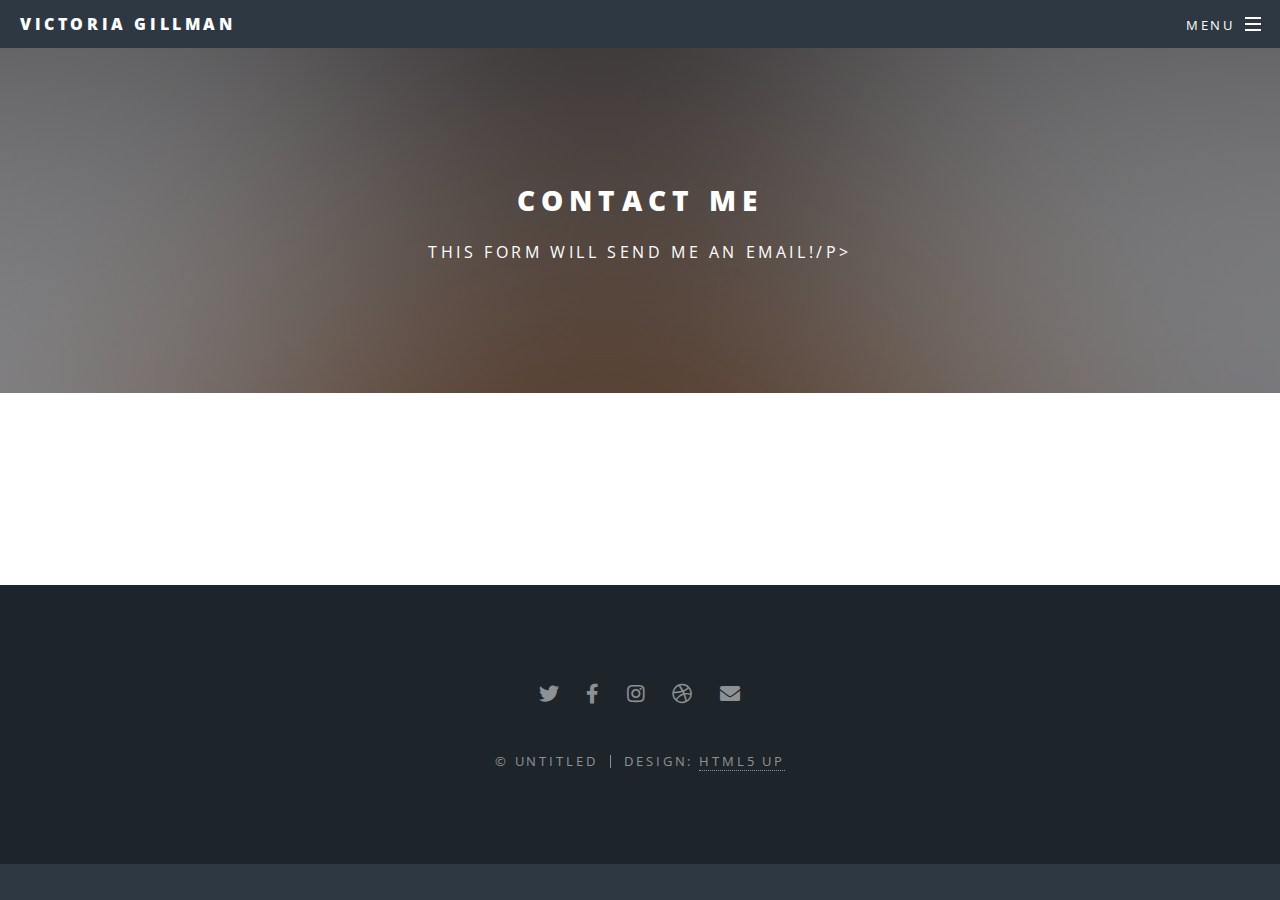
==== commit c0c19427: "hopefully add contact form" ====
--- a/contact.html
+++ b/contact.html
@@ -39,25 +39,13 @@
 				<!-- Main -->
 					<article id="main">
 						<header>
-							<h2>Generic Page</h2>
-							<p>Aliquam ut ex ut interdum donec amet imperdiet eleifend</p>
+							<h2>Contact me</h2>
+							<p>This form will send me an email!/p>
 						</header>
 						<section class="wrapper style5">
 							<div class="inner">
-
-								<h3>Lorem ipsum dolor</h3>
-								<p>Morbi mattis mi consectetur tortor elementum, varius pellentesque velit convallis. Aenean tincidunt lectus auctor mauris maximus, ac scelerisque ipsum tempor. Duis vulputate ex et ex tincidunt, quis lacinia velit aliquet. Duis non efficitur nisi, id malesuada justo. Maecenas sagittis felis ac sagittis semper. Curabitur purus leo, tempus sed finibus eget, fringilla quis risus. Maecenas et lorem quis sem varius sagittis et a est. Maecenas iaculis iaculis sem. Donec vel dolor at arcu tincidunt bibendum. Interdum et malesuada fames ac ante ipsum primis in faucibus. Fusce ut aliquet justo. Donec id neque ipsum. Integer eget ultricies odio. Nam vel ex a orci fringilla tincidunt. Aliquam eleifend ligula non velit accumsan cursus. Etiam ut gravida sapien.</p>
-
-								<p>Vestibulum ultrices risus velit, sit amet blandit massa auctor sit amet. Sed eu lectus sem. Phasellus in odio at ipsum porttitor mollis id vel diam. Praesent sit amet posuere risus, eu faucibus lectus. Vivamus ex ligula, tempus pulvinar ipsum in, auctor porta quam. Proin nec dui cursus, posuere dui eget interdum. Fusce lectus magna, sagittis at facilisis vitae, pellentesque at etiam. Quisque posuere leo quis sem commodo, vel scelerisque nisi scelerisque. Suspendisse id quam vel tortor tincidunt suscipit. Nullam auctor orci eu dolor consectetur, interdum ullamcorper ante tincidunt. Mauris felis nec felis elementum varius.</p>
-
-								<hr />
-
-								<h4>Feugiat aliquam</h4>
-								<p>Nam sapien ante, varius in pulvinar vitae, rhoncus id massa. Donec varius ex in mauris ornare, eget euismod urna egestas. Etiam lacinia tempor ipsum, sodales porttitor justo. Aliquam dolor quam, semper in tortor eu, volutpat efficitur quam. Fusce nec fermentum nisl. Aenean erat diam, tempus aliquet erat.</p>
-
-								<p>Etiam iaculis nulla ipsum, et pharetra libero rhoncus ut. Phasellus rutrum cursus velit, eget condimentum nunc blandit vel. In at pulvinar lectus. Morbi diam ante, vulputate et imperdiet eget, fermentum non dolor. Ut eleifend sagittis tincidunt. Sed viverra commodo mi, ac rhoncus justo. Duis neque ligula, elementum ut enim vel, posuere finibus justo. Vivamus facilisis maximus nibh quis pulvinar. Quisque hendrerit in ipsum id tellus facilisis fermentum. Proin mauris dui, at vestibulum sit amet, auctor bibendum neque.</p>
-
-							</div>
+                                <form action="contact.php" method="post" id="form" class="contact-form">
+								</div>
 						</section>
 					</article>
 
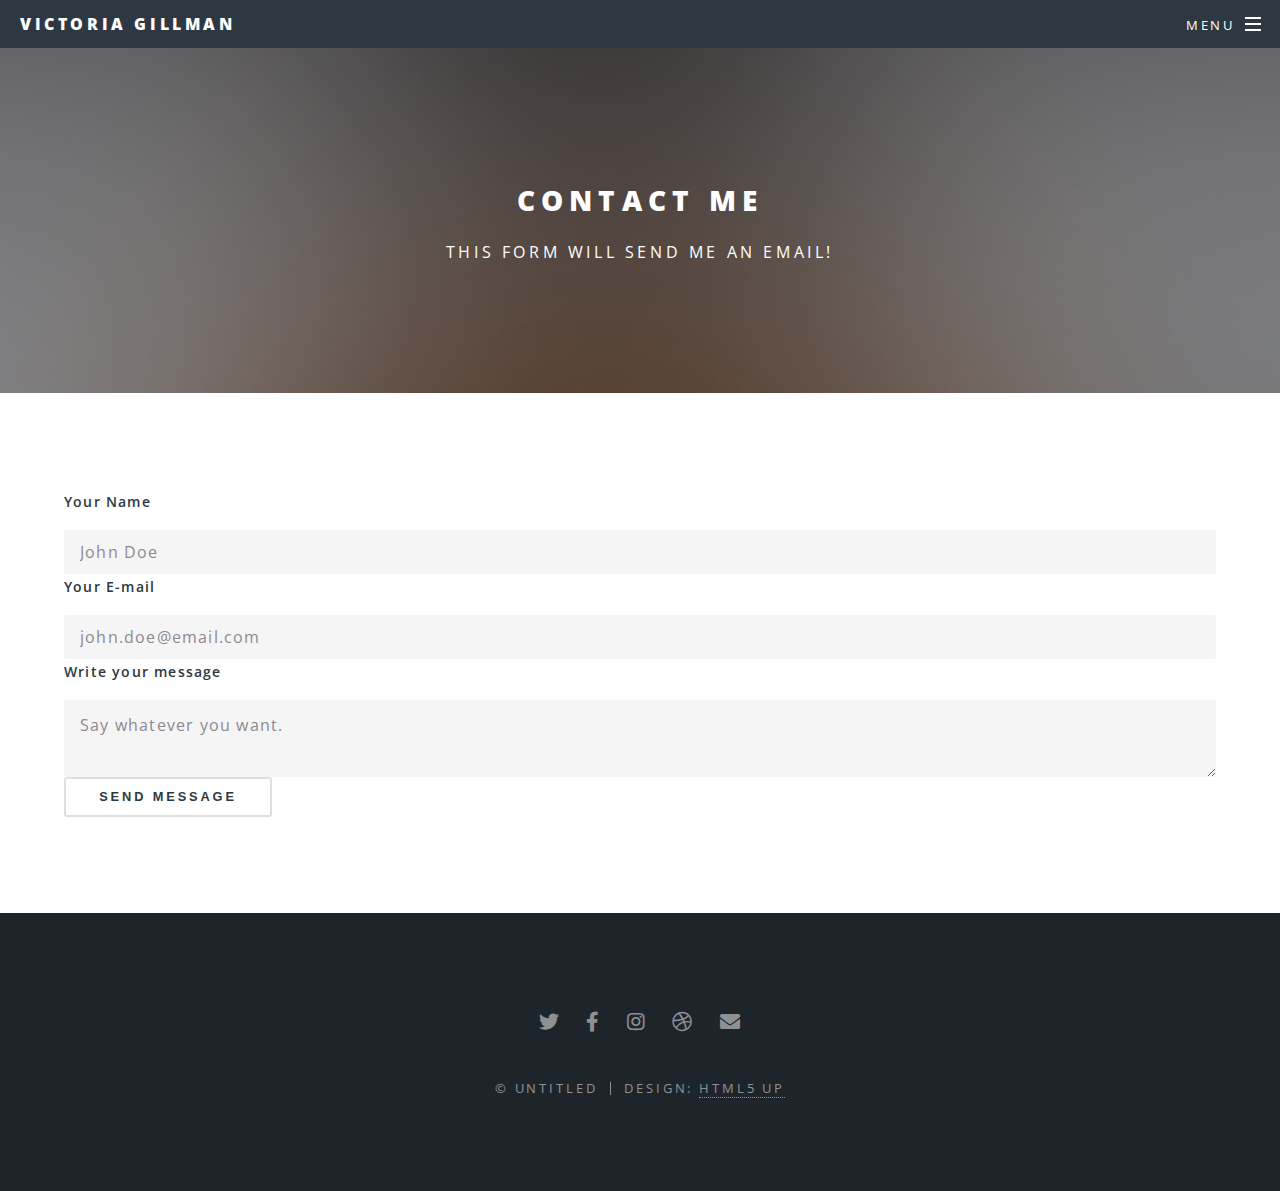
==== commit c66564d0: "contact form" ====
--- a/contact.html
+++ b/contact.html
@@ -40,12 +40,25 @@
 					<article id="main">
 						<header>
 							<h2>Contact me</h2>
-							<p>This form will send me an email!/p>
+							<p>This form will send me an email!</p>
 						</header>
 						<section class="wrapper style5">
 							<div class="inner">
                                 <form action="contact.php" method="post" id="form" class="contact-form">
-								</div>
+								<div class="elem-group">
+                                <label for="name">Your Name</label>
+                                <input type="text" id="name" name="cf_name" placeholder="John Doe" pattern=[A-Z\sa-z]{3,20} required>
+                              </div>
+                              <div class="elem-group">
+                                <label for="email">Your E-mail</label>
+                                <input type="email" id="email" name="cf_email" placeholder="john.doe@email.com" required>
+                              </div>
+                                <div class="elem-group">
+                                <label for="message">Write your message</label>
+                                <textarea id="message" name="cf_message" placeholder="Say whatever you want." required></textarea>
+                              </div>
+                              <button type="submit">Send Message</button>
+                            </form>
 						</section>
 					</article>
 
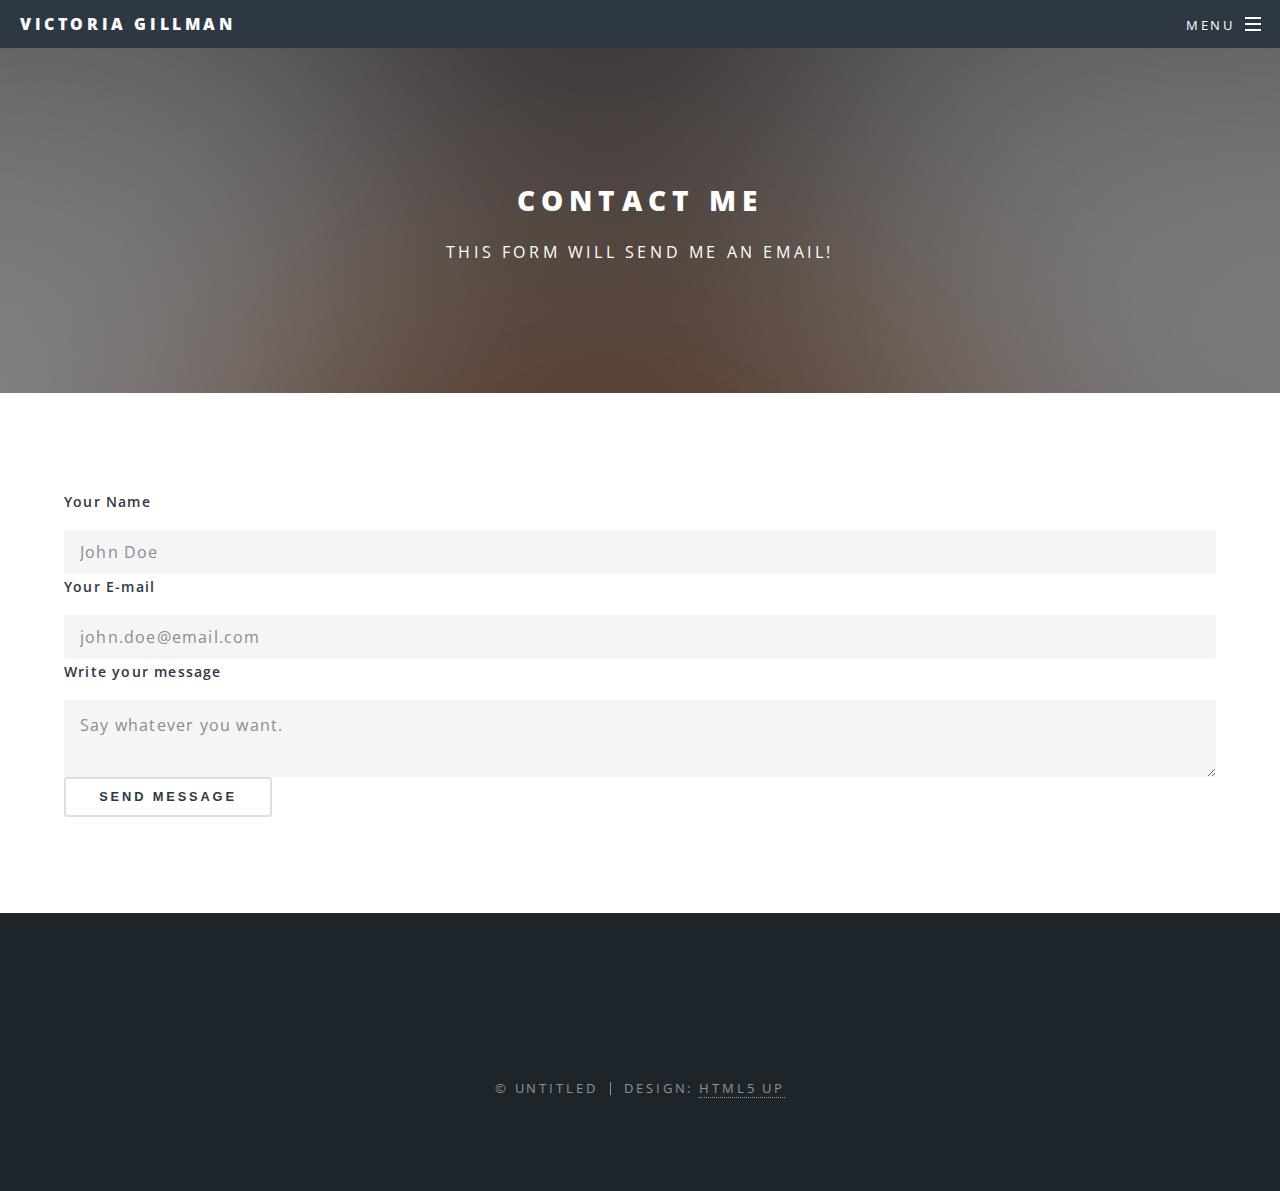
==== commit d483ed9b: "removing contact page" ====
--- a/contact.html
+++ b/contact.html
@@ -28,7 +28,7 @@
 										<ul>
 											<li><a href="index.html">Home</a></li>
 											<li><a href="publications.html">Publications</a></li>
-											<li><a href="contact.html">Contact me</a></li>
+											<li><a href="v.gillman.21@abdn.ac.uk">Email me</a></li>
 										</ul>
 									</div>
 								</li>
--- a/assets/css/main.css
+++ b/assets/css/main.css
@@ -1,4 +1,4 @@
-@import url(fontawesome-all.min.css);
+@import url(font-awesome.min.css);
 @import url("https://fonts.googleapis.com/css?family=Open+Sans:400,400italic,600,600italic,800,800italic");
 
 /*
@@ -330,19 +330,19 @@
 		}
 
 		.row > .col-1 {
-			width: 8.33333%;
+			width: 8.3333333333%;
 		}
 
 		.row > .off-1 {
-			margin-left: 8.33333%;
+			margin-left: 8.3333333333%;
 		}
 
 		.row > .col-2 {
-			width: 16.66667%;
+			width: 16.6666666667%;
 		}
 
 		.row > .off-2 {
-			margin-left: 16.66667%;
+			margin-left: 16.6666666667%;
 		}
 
 		.row > .col-3 {
@@ -354,19 +354,19 @@
 		}
 
 		.row > .col-4 {
-			width: 33.33333%;
+			width: 33.3333333333%;
 		}
 
 		.row > .off-4 {
-			margin-left: 33.33333%;
+			margin-left: 33.3333333333%;
 		}
 
 		.row > .col-5 {
-			width: 41.66667%;
+			width: 41.6666666667%;
 		}
 
 		.row > .off-5 {
-			margin-left: 41.66667%;
+			margin-left: 41.6666666667%;
 		}
 
 		.row > .col-6 {
@@ -378,19 +378,19 @@
 		}
 
 		.row > .col-7 {
-			width: 58.33333%;
+			width: 58.3333333333%;
 		}
 
 		.row > .off-7 {
-			margin-left: 58.33333%;
+			margin-left: 58.3333333333%;
 		}
 
 		.row > .col-8 {
-			width: 66.66667%;
+			width: 66.6666666667%;
 		}
 
 		.row > .off-8 {
-			margin-left: 66.66667%;
+			margin-left: 66.6666666667%;
 		}
 
 		.row > .col-9 {
@@ -402,19 +402,19 @@
 		}
 
 		.row > .col-10 {
-			width: 83.33333%;
+			width: 83.3333333333%;
 		}
 
 		.row > .off-10 {
-			margin-left: 83.33333%;
+			margin-left: 83.3333333333%;
 		}
 
 		.row > .col-11 {
-			width: 91.66667%;
+			width: 91.6666666667%;
 		}
 
 		.row > .off-11 {
-			margin-left: 91.66667%;
+			margin-left: 91.6666666667%;
 		}
 
 		.row > .col-12 {
@@ -573,19 +573,19 @@
 				}
 
 				.row > .col-1-xlarge {
-					width: 8.33333%;
+					width: 8.3333333333%;
 				}
 
 				.row > .off-1-xlarge {
-					margin-left: 8.33333%;
+					margin-left: 8.3333333333%;
 				}
 
 				.row > .col-2-xlarge {
-					width: 16.66667%;
+					width: 16.6666666667%;
 				}
 
 				.row > .off-2-xlarge {
-					margin-left: 16.66667%;
+					margin-left: 16.6666666667%;
 				}
 
 				.row > .col-3-xlarge {
@@ -597,19 +597,19 @@
 				}
 
 				.row > .col-4-xlarge {
-					width: 33.33333%;
+					width: 33.3333333333%;
 				}
 
 				.row > .off-4-xlarge {
-					margin-left: 33.33333%;
+					margin-left: 33.3333333333%;
 				}
 
 				.row > .col-5-xlarge {
-					width: 41.66667%;
+					width: 41.6666666667%;
 				}
 
 				.row > .off-5-xlarge {
-					margin-left: 41.66667%;
+					margin-left: 41.6666666667%;
 				}
 
 				.row > .col-6-xlarge {
@@ -621,19 +621,19 @@
 				}
 
 				.row > .col-7-xlarge {
-					width: 58.33333%;
+					width: 58.3333333333%;
 				}
 
 				.row > .off-7-xlarge {
-					margin-left: 58.33333%;
+					margin-left: 58.3333333333%;
 				}
 
 				.row > .col-8-xlarge {
-					width: 66.66667%;
+					width: 66.6666666667%;
 				}
 
 				.row > .off-8-xlarge {
-					margin-left: 66.66667%;
+					margin-left: 66.6666666667%;
 				}
 
 				.row > .col-9-xlarge {
@@ -645,19 +645,19 @@
 				}
 
 				.row > .col-10-xlarge {
-					width: 83.33333%;
+					width: 83.3333333333%;
 				}
 
 				.row > .off-10-xlarge {
-					margin-left: 83.33333%;
+					margin-left: 83.3333333333%;
 				}
 
 				.row > .col-11-xlarge {
-					width: 91.66667%;
+					width: 91.6666666667%;
 				}
 
 				.row > .off-11-xlarge {
-					margin-left: 91.66667%;
+					margin-left: 91.6666666667%;
 				}
 
 				.row > .col-12-xlarge {
@@ -818,19 +818,19 @@
 				}
 
 				.row > .col-1-large {
-					width: 8.33333%;
+					width: 8.3333333333%;
 				}
 
 				.row > .off-1-large {
-					margin-left: 8.33333%;
+					margin-left: 8.3333333333%;
 				}
 
 				.row > .col-2-large {
-					width: 16.66667%;
+					width: 16.6666666667%;
 				}
 
 				.row > .off-2-large {
-					margin-left: 16.66667%;
+					margin-left: 16.6666666667%;
 				}
 
 				.row > .col-3-large {
@@ -842,19 +842,19 @@
 				}
 
 				.row > .col-4-large {
-					width: 33.33333%;
+					width: 33.3333333333%;
 				}
 
 				.row > .off-4-large {
-					margin-left: 33.33333%;
+					margin-left: 33.3333333333%;
 				}
 
 				.row > .col-5-large {
-					width: 41.66667%;
+					width: 41.6666666667%;
 				}
 
 				.row > .off-5-large {
-					margin-left: 41.66667%;
+					margin-left: 41.6666666667%;
 				}
 
 				.row > .col-6-large {
@@ -866,19 +866,19 @@
 				}
 
 				.row > .col-7-large {
-					width: 58.33333%;
+					width: 58.3333333333%;
 				}
 
 				.row > .off-7-large {
-					margin-left: 58.33333%;
+					margin-left: 58.3333333333%;
 				}
 
 				.row > .col-8-large {
-					width: 66.66667%;
+					width: 66.6666666667%;
 				}
 
 				.row > .off-8-large {
-					margin-left: 66.66667%;
+					margin-left: 66.6666666667%;
 				}
 
 				.row > .col-9-large {
@@ -890,19 +890,19 @@
 				}
 
 				.row > .col-10-large {
-					width: 83.33333%;
+					width: 83.3333333333%;
 				}
 
 				.row > .off-10-large {
-					margin-left: 83.33333%;
+					margin-left: 83.3333333333%;
 				}
 
 				.row > .col-11-large {
-					width: 91.66667%;
+					width: 91.6666666667%;
 				}
 
 				.row > .off-11-large {
-					margin-left: 91.66667%;
+					margin-left: 91.6666666667%;
 				}
 
 				.row > .col-12-large {
@@ -1063,19 +1063,19 @@
 				}
 
 				.row > .col-1-medium {
-					width: 8.33333%;
+					width: 8.3333333333%;
 				}
 
 				.row > .off-1-medium {
-					margin-left: 8.33333%;
+					margin-left: 8.3333333333%;
 				}
 
 				.row > .col-2-medium {
-					width: 16.66667%;
+					width: 16.6666666667%;
 				}
 
 				.row > .off-2-medium {
-					margin-left: 16.66667%;
+					margin-left: 16.6666666667%;
 				}
 
 				.row > .col-3-medium {
@@ -1087,19 +1087,19 @@
 				}
 
 				.row > .col-4-medium {
-					width: 33.33333%;
+					width: 33.3333333333%;
 				}
 
 				.row > .off-4-medium {
-					margin-left: 33.33333%;
+					margin-left: 33.3333333333%;
 				}
 
 				.row > .col-5-medium {
-					width: 41.66667%;
+					width: 41.6666666667%;
 				}
 
 				.row > .off-5-medium {
-					margin-left: 41.66667%;
+					margin-left: 41.6666666667%;
 				}
 
 				.row > .col-6-medium {
@@ -1111,19 +1111,19 @@
 				}
 
 				.row > .col-7-medium {
-					width: 58.33333%;
+					width: 58.3333333333%;
 				}
 
 				.row > .off-7-medium {
-					margin-left: 58.33333%;
+					margin-left: 58.3333333333%;
 				}
 
 				.row > .col-8-medium {
-					width: 66.66667%;
+					width: 66.6666666667%;
 				}
 
 				.row > .off-8-medium {
-					margin-left: 66.66667%;
+					margin-left: 66.6666666667%;
 				}
 
 				.row > .col-9-medium {
@@ -1135,19 +1135,19 @@
 				}
 
 				.row > .col-10-medium {
-					width: 83.33333%;
+					width: 83.3333333333%;
 				}
 
 				.row > .off-10-medium {
-					margin-left: 83.33333%;
+					margin-left: 83.3333333333%;
 				}
 
 				.row > .col-11-medium {
-					width: 91.66667%;
+					width: 91.6666666667%;
 				}
 
 				.row > .off-11-medium {
-					margin-left: 91.66667%;
+					margin-left: 91.6666666667%;
 				}
 
 				.row > .col-12-medium {
@@ -1308,19 +1308,19 @@
 				}
 
 				.row > .col-1-small {
-					width: 8.33333%;
+					width: 8.3333333333%;
 				}
 
 				.row > .off-1-small {
-					margin-left: 8.33333%;
+					margin-left: 8.3333333333%;
 				}
 
 				.row > .col-2-small {
-					width: 16.66667%;
+					width: 16.6666666667%;
 				}
 
 				.row > .off-2-small {
-					margin-left: 16.66667%;
+					margin-left: 16.6666666667%;
 				}
 
 				.row > .col-3-small {
@@ -1332,19 +1332,19 @@
 				}
 
 				.row > .col-4-small {
-					width: 33.33333%;
+					width: 33.3333333333%;
 				}
 
 				.row > .off-4-small {
-					margin-left: 33.33333%;
+					margin-left: 33.3333333333%;
 				}
 
 				.row > .col-5-small {
-					width: 41.66667%;
+					width: 41.6666666667%;
 				}
 
 				.row > .off-5-small {
-					margin-left: 41.66667%;
+					margin-left: 41.6666666667%;
 				}
 
 				.row > .col-6-small {
@@ -1356,19 +1356,19 @@
 				}
 
 				.row > .col-7-small {
-					width: 58.33333%;
+					width: 58.3333333333%;
 				}
 
 				.row > .off-7-small {
-					margin-left: 58.33333%;
+					margin-left: 58.3333333333%;
 				}
 
 				.row > .col-8-small {
-					width: 66.66667%;
+					width: 66.6666666667%;
 				}
 
 				.row > .off-8-small {
-					margin-left: 66.66667%;
+					margin-left: 66.6666666667%;
 				}
 
 				.row > .col-9-small {
@@ -1380,19 +1380,19 @@
 				}
 
 				.row > .col-10-small {
-					width: 83.33333%;
+					width: 83.3333333333%;
 				}
 
 				.row > .off-10-small {
-					margin-left: 83.33333%;
+					margin-left: 83.3333333333%;
 				}
 
 				.row > .col-11-small {
-					width: 91.66667%;
+					width: 91.6666666667%;
 				}
 
 				.row > .off-11-small {
-					margin-left: 91.66667%;
+					margin-left: 91.6666666667%;
 				}
 
 				.row > .col-12-small {
@@ -1553,19 +1553,19 @@
 				}
 
 				.row > .col-1-xsmall {
-					width: 8.33333%;
+					width: 8.3333333333%;
 				}
 
 				.row > .off-1-xsmall {
-					margin-left: 8.33333%;
+					margin-left: 8.3333333333%;
 				}
 
 				.row > .col-2-xsmall {
-					width: 16.66667%;
+					width: 16.6666666667%;
 				}
 
 				.row > .off-2-xsmall {
-					margin-left: 16.66667%;
+					margin-left: 16.6666666667%;
 				}
 
 				.row > .col-3-xsmall {
@@ -1577,19 +1577,19 @@
 				}
 
 				.row > .col-4-xsmall {
-					width: 33.33333%;
+					width: 33.3333333333%;
 				}
 
 				.row > .off-4-xsmall {
-					margin-left: 33.33333%;
+					margin-left: 33.3333333333%;
 				}
 
 				.row > .col-5-xsmall {
-					width: 41.66667%;
+					width: 41.6666666667%;
 				}
 
 				.row > .off-5-xsmall {
-					margin-left: 41.66667%;
+					margin-left: 41.6666666667%;
 				}
 
 				.row > .col-6-xsmall {
@@ -1601,19 +1601,19 @@
 				}
 
 				.row > .col-7-xsmall {
-					width: 58.33333%;
+					width: 58.3333333333%;
 				}
 
 				.row > .off-7-xsmall {
-					margin-left: 58.33333%;
+					margin-left: 58.3333333333%;
 				}
 
 				.row > .col-8-xsmall {
-					width: 66.66667%;
+					width: 66.6666666667%;
 				}
 
 				.row > .off-8-xsmall {
-					margin-left: 66.66667%;
+					margin-left: 66.6666666667%;
 				}
 
 				.row > .col-9-xsmall {
@@ -1625,19 +1625,19 @@
 				}
 
 				.row > .col-10-xsmall {
-					width: 83.33333%;
+					width: 83.3333333333%;
 				}
 
 				.row > .off-10-xsmall {
-					margin-left: 83.33333%;
+					margin-left: 83.3333333333%;
 				}
 
 				.row > .col-11-xsmall {
-					width: 91.66667%;
+					width: 91.6666666667%;
 				}
 
 				.row > .off-11-xsmall {
-					margin-left: 91.66667%;
+					margin-left: 91.6666666667%;
 				}
 
 				.row > .col-12-xsmall {
@@ -1921,14 +1921,10 @@
 			input[type="radio"] + label:before {
 				-moz-osx-font-smoothing: grayscale;
 				-webkit-font-smoothing: antialiased;
-				display: inline-block;
+				font-family: FontAwesome;
 				font-style: normal;
-				font-variant: normal;
-				text-rendering: auto;
-				line-height: 1;
+				font-weight: normal;
 				text-transform: none !important;
-				font-family: 'Font Awesome 5 Free';
-				font-weight: 900;
 			}
 
 			input[type="checkbox"] + label:before,
@@ -1937,14 +1933,13 @@
 				border-radius: 3px;
 				content: '';
 				display: inline-block;
-				font-size: 0.8em;
-				height: 2.0625em;
+				height: 1.65em;
 				left: 0;
-				line-height: 2.0625em;
+				line-height: 1.58125em;
 				position: absolute;
 				text-align: center;
 				top: 0;
-				width: 2.0625em;
+				width: 1.65em;
 			}
 
 		input[type="checkbox"]:checked + label:before,
@@ -2019,30 +2014,14 @@
 		.icon:before {
 			-moz-osx-font-smoothing: grayscale;
 			-webkit-font-smoothing: antialiased;
-			display: inline-block;
+			font-family: FontAwesome;
 			font-style: normal;
-			font-variant: normal;
-			text-rendering: auto;
-			line-height: 1;
+			font-weight: normal;
 			text-transform: none !important;
-			font-family: 'Font Awesome 5 Free';
-			font-weight: 400;
 		}
 
 		.icon > .label {
 			display: none;
-		}
-
-		.icon:before {
-			line-height: inherit;
-		}
-
-		.icon.solid:before {
-			font-weight: 900;
-		}
-
-		.icon.brands:before {
-			font-family: 'Font Awesome 5 Brands';
 		}
 
 		.icon.major {
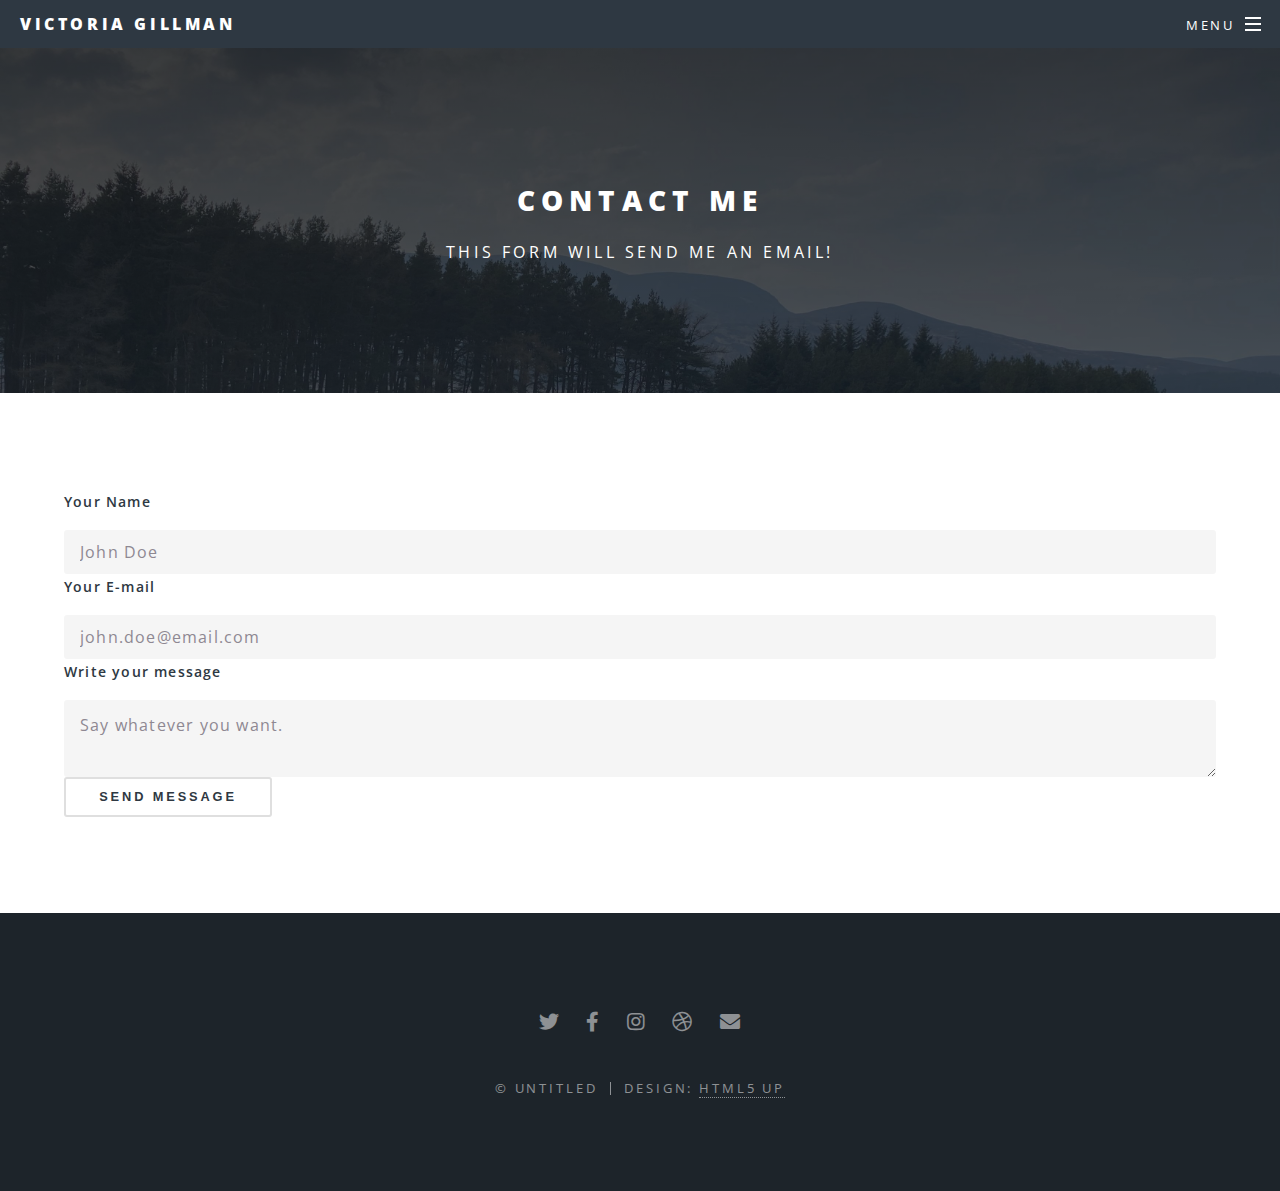
==== commit dda49f54: "updated menu links" ====
--- a/contact.html
+++ b/contact.html
@@ -28,7 +28,8 @@
 										<ul>
 											<li><a href="index.html">Home</a></li>
 											<li><a href="publications.html">Publications</a></li>
-											<li><a href="v.gillman.21@abdn.ac.uk">Email me</a></li>
+											<li><a href="mailto:v.gillman.21@abdn.ac.uk">Email me</a></li>
+											<li><a href="https://www.abdn.ac.uk/people/v.gillman.21">University profile</a></li>
 										</ul>
 									</div>
 								</li>
--- a/assets/css/main.css
+++ b/assets/css/main.css
@@ -1,4 +1,4 @@
-@import url(font-awesome.min.css);
+@import url(fontawesome-all.min.css);
 @import url("https://fonts.googleapis.com/css?family=Open+Sans:400,400italic,600,600italic,800,800italic");
 
 /*
@@ -330,19 +330,19 @@
 		}
 
 		.row > .col-1 {
-			width: 8.3333333333%;
+			width: 8.33333%;
 		}
 
 		.row > .off-1 {
-			margin-left: 8.3333333333%;
+			margin-left: 8.33333%;
 		}
 
 		.row > .col-2 {
-			width: 16.6666666667%;
+			width: 16.66667%;
 		}
 
 		.row > .off-2 {
-			margin-left: 16.6666666667%;
+			margin-left: 16.66667%;
 		}
 
 		.row > .col-3 {
@@ -354,19 +354,19 @@
 		}
 
 		.row > .col-4 {
-			width: 33.3333333333%;
+			width: 33.33333%;
 		}
 
 		.row > .off-4 {
-			margin-left: 33.3333333333%;
+			margin-left: 33.33333%;
 		}
 
 		.row > .col-5 {
-			width: 41.6666666667%;
+			width: 41.66667%;
 		}
 
 		.row > .off-5 {
-			margin-left: 41.6666666667%;
+			margin-left: 41.66667%;
 		}
 
 		.row > .col-6 {
@@ -378,19 +378,19 @@
 		}
 
 		.row > .col-7 {
-			width: 58.3333333333%;
+			width: 58.33333%;
 		}
 
 		.row > .off-7 {
-			margin-left: 58.3333333333%;
+			margin-left: 58.33333%;
 		}
 
 		.row > .col-8 {
-			width: 66.6666666667%;
+			width: 66.66667%;
 		}
 
 		.row > .off-8 {
-			margin-left: 66.6666666667%;
+			margin-left: 66.66667%;
 		}
 
 		.row > .col-9 {
@@ -402,19 +402,19 @@
 		}
 
 		.row > .col-10 {
-			width: 83.3333333333%;
+			width: 83.33333%;
 		}
 
 		.row > .off-10 {
-			margin-left: 83.3333333333%;
+			margin-left: 83.33333%;
 		}
 
 		.row > .col-11 {
-			width: 91.6666666667%;
+			width: 91.66667%;
 		}
 
 		.row > .off-11 {
-			margin-left: 91.6666666667%;
+			margin-left: 91.66667%;
 		}
 
 		.row > .col-12 {
@@ -573,19 +573,19 @@
 				}
 
 				.row > .col-1-xlarge {
-					width: 8.3333333333%;
+					width: 8.33333%;
 				}
 
 				.row > .off-1-xlarge {
-					margin-left: 8.3333333333%;
+					margin-left: 8.33333%;
 				}
 
 				.row > .col-2-xlarge {
-					width: 16.6666666667%;
+					width: 16.66667%;
 				}
 
 				.row > .off-2-xlarge {
-					margin-left: 16.6666666667%;
+					margin-left: 16.66667%;
 				}
 
 				.row > .col-3-xlarge {
@@ -597,19 +597,19 @@
 				}
 
 				.row > .col-4-xlarge {
-					width: 33.3333333333%;
+					width: 33.33333%;
 				}
 
 				.row > .off-4-xlarge {
-					margin-left: 33.3333333333%;
+					margin-left: 33.33333%;
 				}
 
 				.row > .col-5-xlarge {
-					width: 41.6666666667%;
+					width: 41.66667%;
 				}
 
 				.row > .off-5-xlarge {
-					margin-left: 41.6666666667%;
+					margin-left: 41.66667%;
 				}
 
 				.row > .col-6-xlarge {
@@ -621,19 +621,19 @@
 				}
 
 				.row > .col-7-xlarge {
-					width: 58.3333333333%;
+					width: 58.33333%;
 				}
 
 				.row > .off-7-xlarge {
-					margin-left: 58.3333333333%;
+					margin-left: 58.33333%;
 				}
 
 				.row > .col-8-xlarge {
-					width: 66.6666666667%;
+					width: 66.66667%;
 				}
 
 				.row > .off-8-xlarge {
-					margin-left: 66.6666666667%;
+					margin-left: 66.66667%;
 				}
 
 				.row > .col-9-xlarge {
@@ -645,19 +645,19 @@
 				}
 
 				.row > .col-10-xlarge {
-					width: 83.3333333333%;
+					width: 83.33333%;
 				}
 
 				.row > .off-10-xlarge {
-					margin-left: 83.3333333333%;
+					margin-left: 83.33333%;
 				}
 
 				.row > .col-11-xlarge {
-					width: 91.6666666667%;
+					width: 91.66667%;
 				}
 
 				.row > .off-11-xlarge {
-					margin-left: 91.6666666667%;
+					margin-left: 91.66667%;
 				}
 
 				.row > .col-12-xlarge {
@@ -818,19 +818,19 @@
 				}
 
 				.row > .col-1-large {
-					width: 8.3333333333%;
+					width: 8.33333%;
 				}
 
 				.row > .off-1-large {
-					margin-left: 8.3333333333%;
+					margin-left: 8.33333%;
 				}
 
 				.row > .col-2-large {
-					width: 16.6666666667%;
+					width: 16.66667%;
 				}
 
 				.row > .off-2-large {
-					margin-left: 16.6666666667%;
+					margin-left: 16.66667%;
 				}
 
 				.row > .col-3-large {
@@ -842,19 +842,19 @@
 				}
 
 				.row > .col-4-large {
-					width: 33.3333333333%;
+					width: 33.33333%;
 				}
 
 				.row > .off-4-large {
-					margin-left: 33.3333333333%;
+					margin-left: 33.33333%;
 				}
 
 				.row > .col-5-large {
-					width: 41.6666666667%;
+					width: 41.66667%;
 				}
 
 				.row > .off-5-large {
-					margin-left: 41.6666666667%;
+					margin-left: 41.66667%;
 				}
 
 				.row > .col-6-large {
@@ -866,19 +866,19 @@
 				}
 
 				.row > .col-7-large {
-					width: 58.3333333333%;
+					width: 58.33333%;
 				}
 
 				.row > .off-7-large {
-					margin-left: 58.3333333333%;
+					margin-left: 58.33333%;
 				}
 
 				.row > .col-8-large {
-					width: 66.6666666667%;
+					width: 66.66667%;
 				}
 
 				.row > .off-8-large {
-					margin-left: 66.6666666667%;
+					margin-left: 66.66667%;
 				}
 
 				.row > .col-9-large {
@@ -890,19 +890,19 @@
 				}
 
 				.row > .col-10-large {
-					width: 83.3333333333%;
+					width: 83.33333%;
 				}
 
 				.row > .off-10-large {
-					margin-left: 83.3333333333%;
+					margin-left: 83.33333%;
 				}
 
 				.row > .col-11-large {
-					width: 91.6666666667%;
+					width: 91.66667%;
 				}
 
 				.row > .off-11-large {
-					margin-left: 91.6666666667%;
+					margin-left: 91.66667%;
 				}
 
 				.row > .col-12-large {
@@ -1063,19 +1063,19 @@
 				}
 
 				.row > .col-1-medium {
-					width: 8.3333333333%;
+					width: 8.33333%;
 				}
 
 				.row > .off-1-medium {
-					margin-left: 8.3333333333%;
+					margin-left: 8.33333%;
 				}
 
 				.row > .col-2-medium {
-					width: 16.6666666667%;
+					width: 16.66667%;
 				}
 
 				.row > .off-2-medium {
-					margin-left: 16.6666666667%;
+					margin-left: 16.66667%;
 				}
 
 				.row > .col-3-medium {
@@ -1087,19 +1087,19 @@
 				}
 
 				.row > .col-4-medium {
-					width: 33.3333333333%;
+					width: 33.33333%;
 				}
 
 				.row > .off-4-medium {
-					margin-left: 33.3333333333%;
+					margin-left: 33.33333%;
 				}
 
 				.row > .col-5-medium {
-					width: 41.6666666667%;
+					width: 41.66667%;
 				}
 
 				.row > .off-5-medium {
-					margin-left: 41.6666666667%;
+					margin-left: 41.66667%;
 				}
 
 				.row > .col-6-medium {
@@ -1111,19 +1111,19 @@
 				}
 
 				.row > .col-7-medium {
-					width: 58.3333333333%;
+					width: 58.33333%;
 				}
 
 				.row > .off-7-medium {
-					margin-left: 58.3333333333%;
+					margin-left: 58.33333%;
 				}
 
 				.row > .col-8-medium {
-					width: 66.6666666667%;
+					width: 66.66667%;
 				}
 
 				.row > .off-8-medium {
-					margin-left: 66.6666666667%;
+					margin-left: 66.66667%;
 				}
 
 				.row > .col-9-medium {
@@ -1135,19 +1135,19 @@
 				}
 
 				.row > .col-10-medium {
-					width: 83.3333333333%;
+					width: 83.33333%;
 				}
 
 				.row > .off-10-medium {
-					margin-left: 83.3333333333%;
+					margin-left: 83.33333%;
 				}
 
 				.row > .col-11-medium {
-					width: 91.6666666667%;
+					width: 91.66667%;
 				}
 
 				.row > .off-11-medium {
-					margin-left: 91.6666666667%;
+					margin-left: 91.66667%;
 				}
 
 				.row > .col-12-medium {
@@ -1308,19 +1308,19 @@
 				}
 
 				.row > .col-1-small {
-					width: 8.3333333333%;
+					width: 8.33333%;
 				}
 
 				.row > .off-1-small {
-					margin-left: 8.3333333333%;
+					margin-left: 8.33333%;
 				}
 
 				.row > .col-2-small {
-					width: 16.6666666667%;
+					width: 16.66667%;
 				}
 
 				.row > .off-2-small {
-					margin-left: 16.6666666667%;
+					margin-left: 16.66667%;
 				}
 
 				.row > .col-3-small {
@@ -1332,19 +1332,19 @@
 				}
 
 				.row > .col-4-small {
-					width: 33.3333333333%;
+					width: 33.33333%;
 				}
 
 				.row > .off-4-small {
-					margin-left: 33.3333333333%;
+					margin-left: 33.33333%;
 				}
 
 				.row > .col-5-small {
-					width: 41.6666666667%;
+					width: 41.66667%;
 				}
 
 				.row > .off-5-small {
-					margin-left: 41.6666666667%;
+					margin-left: 41.66667%;
 				}
 
 				.row > .col-6-small {
@@ -1356,19 +1356,19 @@
 				}
 
 				.row > .col-7-small {
-					width: 58.3333333333%;
+					width: 58.33333%;
 				}
 
 				.row > .off-7-small {
-					margin-left: 58.3333333333%;
+					margin-left: 58.33333%;
 				}
 
 				.row > .col-8-small {
-					width: 66.6666666667%;
+					width: 66.66667%;
 				}
 
 				.row > .off-8-small {
-					margin-left: 66.6666666667%;
+					margin-left: 66.66667%;
 				}
 
 				.row > .col-9-small {
@@ -1380,19 +1380,19 @@
 				}
 
 				.row > .col-10-small {
-					width: 83.3333333333%;
+					width: 83.33333%;
 				}
 
 				.row > .off-10-small {
-					margin-left: 83.3333333333%;
+					margin-left: 83.33333%;
 				}
 
 				.row > .col-11-small {
-					width: 91.6666666667%;
+					width: 91.66667%;
 				}
 
 				.row > .off-11-small {
-					margin-left: 91.6666666667%;
+					margin-left: 91.66667%;
 				}
 
 				.row > .col-12-small {
@@ -1553,19 +1553,19 @@
 				}
 
 				.row > .col-1-xsmall {
-					width: 8.3333333333%;
+					width: 8.33333%;
 				}
 
 				.row > .off-1-xsmall {
-					margin-left: 8.3333333333%;
+					margin-left: 8.33333%;
 				}
 
 				.row > .col-2-xsmall {
-					width: 16.6666666667%;
+					width: 16.66667%;
 				}
 
 				.row > .off-2-xsmall {
-					margin-left: 16.6666666667%;
+					margin-left: 16.66667%;
 				}
 
 				.row > .col-3-xsmall {
@@ -1577,19 +1577,19 @@
 				}
 
 				.row > .col-4-xsmall {
-					width: 33.3333333333%;
+					width: 33.33333%;
 				}
 
 				.row > .off-4-xsmall {
-					margin-left: 33.3333333333%;
+					margin-left: 33.33333%;
 				}
 
 				.row > .col-5-xsmall {
-					width: 41.6666666667%;
+					width: 41.66667%;
 				}
 
 				.row > .off-5-xsmall {
-					margin-left: 41.6666666667%;
+					margin-left: 41.66667%;
 				}
 
 				.row > .col-6-xsmall {
@@ -1601,19 +1601,19 @@
 				}
 
 				.row > .col-7-xsmall {
-					width: 58.3333333333%;
+					width: 58.33333%;
 				}
 
 				.row > .off-7-xsmall {
-					margin-left: 58.3333333333%;
+					margin-left: 58.33333%;
 				}
 
 				.row > .col-8-xsmall {
-					width: 66.6666666667%;
+					width: 66.66667%;
 				}
 
 				.row > .off-8-xsmall {
-					margin-left: 66.6666666667%;
+					margin-left: 66.66667%;
 				}
 
 				.row > .col-9-xsmall {
@@ -1625,19 +1625,19 @@
 				}
 
 				.row > .col-10-xsmall {
-					width: 83.3333333333%;
+					width: 83.33333%;
 				}
 
 				.row > .off-10-xsmall {
-					margin-left: 83.3333333333%;
+					margin-left: 83.33333%;
 				}
 
 				.row > .col-11-xsmall {
-					width: 91.6666666667%;
+					width: 91.66667%;
 				}
 
 				.row > .off-11-xsmall {
-					margin-left: 91.6666666667%;
+					margin-left: 91.66667%;
 				}
 
 				.row > .col-12-xsmall {
@@ -1921,10 +1921,14 @@
 			input[type="radio"] + label:before {
 				-moz-osx-font-smoothing: grayscale;
 				-webkit-font-smoothing: antialiased;
-				font-family: FontAwesome;
+				display: inline-block;
 				font-style: normal;
-				font-weight: normal;
+				font-variant: normal;
+				text-rendering: auto;
+				line-height: 1;
 				text-transform: none !important;
+				font-family: 'Font Awesome 5 Free';
+				font-weight: 900;
 			}
 
 			input[type="checkbox"] + label:before,
@@ -1933,13 +1937,14 @@
 				border-radius: 3px;
 				content: '';
 				display: inline-block;
-				height: 1.65em;
+				font-size: 0.8em;
+				height: 2.0625em;
 				left: 0;
-				line-height: 1.58125em;
+				line-height: 2.0625em;
 				position: absolute;
 				text-align: center;
 				top: 0;
-				width: 1.65em;
+				width: 2.0625em;
 			}
 
 		input[type="checkbox"]:checked + label:before,
@@ -2014,14 +2019,30 @@
 		.icon:before {
 			-moz-osx-font-smoothing: grayscale;
 			-webkit-font-smoothing: antialiased;
-			font-family: FontAwesome;
+			display: inline-block;
 			font-style: normal;
-			font-weight: normal;
+			font-variant: normal;
+			text-rendering: auto;
+			line-height: 1;
 			text-transform: none !important;
+			font-family: 'Font Awesome 5 Free';
+			font-weight: 400;
 		}
 
 		.icon > .label {
 			display: none;
+		}
+
+		.icon:before {
+			line-height: inherit;
+		}
+
+		.icon.solid:before {
+			font-weight: 900;
+		}
+
+		.icon.brands:before {
+			font-family: 'Font Awesome 5 Brands';
 		}
 
 		.icon.major {
@@ -2796,7 +2817,7 @@
 		}
 
 		.wrapper.style1 {
-			background-color: #95917c;
+			background-color: #507C94;
 			color: #FFFFFF;
 		}
 
@@ -2959,8 +2980,8 @@
 		}
 
 		.wrapper.style3 {
-			background-color: #505393;
-			color: #d3d4e4;
+			background-color: #507C94;
+			color: #D7E3EA;
 		}
 
 			.wrapper.style3 strong, .wrapper.style3 b {
@@ -2984,7 +3005,7 @@
 			}
 
 			.wrapper.style3 header p {
-				color: #b9bad4;
+				color: #BED1DC;
 			}
 
 			.wrapper.style3 header.major h2, .wrapper.style3 header.major h3, .wrapper.style3 header.major h4, .wrapper.style3 header.major h5, .wrapper.style3 header.major h6 {
@@ -2992,7 +3013,7 @@
 			}
 
 			.wrapper.style3 header.major p {
-				color: #d3d4e4;
+				color: #E4ECF1;
 			}
 
 			.wrapper.style3 label {
@@ -3793,10 +3814,10 @@
 
 	#main > header {
 		padding: 12em 0 10em 0 ;
-		background-image: -moz-linear-gradient(top, rgba(0,0,0,0.5), rgba(0,0,0,0.5)), url("../../images/banner.jpg");
-		background-image: -webkit-linear-gradient(top, rgba(0,0,0,0.6), rgba(0,0,0,0)), url("../../images/banner.jpg");
-		background-image: -ms-linear-gradient(top, rgba(0,0,0,0.5), rgba(0,0,0,0.5)), url("../../images/banner.jpg");
-		background-image: linear-gradient(top, rgba(0,0,0,0.5), rgba(0,0,0,0.5)), url("../../images/banner.jpg");
+		background-image: -moz-linear-gradient(top, rgba(0,0,0,0.5), rgba(0,0,0,0.5)), url("../../images/overlapbanner.jpg");
+		background-image: -webkit-linear-gradient(top, rgba(0,0,0,0.6), rgba(0,0,0,0)), url("../../images/overlapbanner.jpg");
+		background-image: -ms-linear-gradient(top, rgba(0,0,0,0.5), rgba(0,0,0,0.5)), url("../../images/overlapbanner.jpg");
+		background-image: linear-gradient(top, rgba(0,0,0,0.5), rgba(0,0,0,0.5)), url("../../images/overlapbanner.jpg");
 		background-attachment: fixed;
 		background-position: center center;
 		background-repeat: no-repeat;
@@ -3943,10 +3964,10 @@
 /* Landing */
 
 	body.landing #page-wrapper {
-		background-image: -moz-linear-gradient(top, rgba(0,0,0,0.5), rgba(0,0,0,0.5)), url("../../images/banner.jpg");
-		background-image: -webkit-linear-gradient(top, rgba(0,0,0,0.6), rgba(0,0,0,0)), url("../../images/banner.jpg");
-		background-image: -ms-linear-gradient(top, rgba(0,0,0,0.5), rgba(0,0,0,0.5)), url("../../images/banner.jpg");
-		background-image: linear-gradient(top, rgba(0,0,0,0.5), rgba(0,0,0,0.5)), url("../../images/banner.jpg");
+		background-image: -moz-linear-gradient(top, rgba(0,0,0,0.5), rgba(0,0,0,0.5)), url("../../images/overlapbanner.jpg");
+		background-image: -webkit-linear-gradient(top, rgba(0,0,0,0.6), rgba(0,0,0,0)), url("../../images/overlapbanner.jpg");
+		background-image: -ms-linear-gradient(top, rgba(0,0,0,0.5), rgba(0,0,0,0.5)), url("../../images/overlapbanner.jpg");
+		background-image: linear-gradient(top, rgba(0,0,0,0.5), rgba(0,0,0,0.5)), url("../../images/overlapbanner.jpg");
 		background-attachment: fixed;
 		background-position: center center;
 		background-repeat: no-repeat;
@@ -3964,10 +3985,10 @@
 
 	body.is-mobile.landing #banner,
 	body.is-mobile.landing .wrapper.style4 {
-		background-image: -moz-linear-gradient(top, rgba(0,0,0,0.5), rgba(0,0,0,0.5)), url("../../images/banner.jpg");
-		background-image: -webkit-linear-gradient(top, rgba(0,0,0,0.6), rgba(0,0,0,0)), url("../../images/banner.jpg");
-		background-image: -ms-linear-gradient(top, rgba(0,0,0,0.5), rgba(0,0,0,0.5)), url("../../images/banner.jpg");
-		background-image: linear-gradient(top, rgba(0,0,0,0.5), rgba(0,0,0,0.5)), url("../../images/banner.jpg");
+		background-image: -moz-linear-gradient(top, rgba(0,0,0,0.5), rgba(0,0,0,0.5)), url("../../images/overlapbanner.jpg");
+		background-image: -webkit-linear-gradient(top, rgba(0,0,0,0.6), rgba(0,0,0,0)), url("../../images/overlapbanner.jpg");
+		background-image: -ms-linear-gradient(top, rgba(0,0,0,0.5), rgba(0,0,0,0.5)), url("../../images/overlapbanner.jpg");
+		background-image: linear-gradient(top, rgba(0,0,0,0.5), rgba(0,0,0,0.5)), url("../../images/overlapbanner.jpg");
 		background-position: center center;
 		background-repeat: no-repeat;
 		background-size: cover;
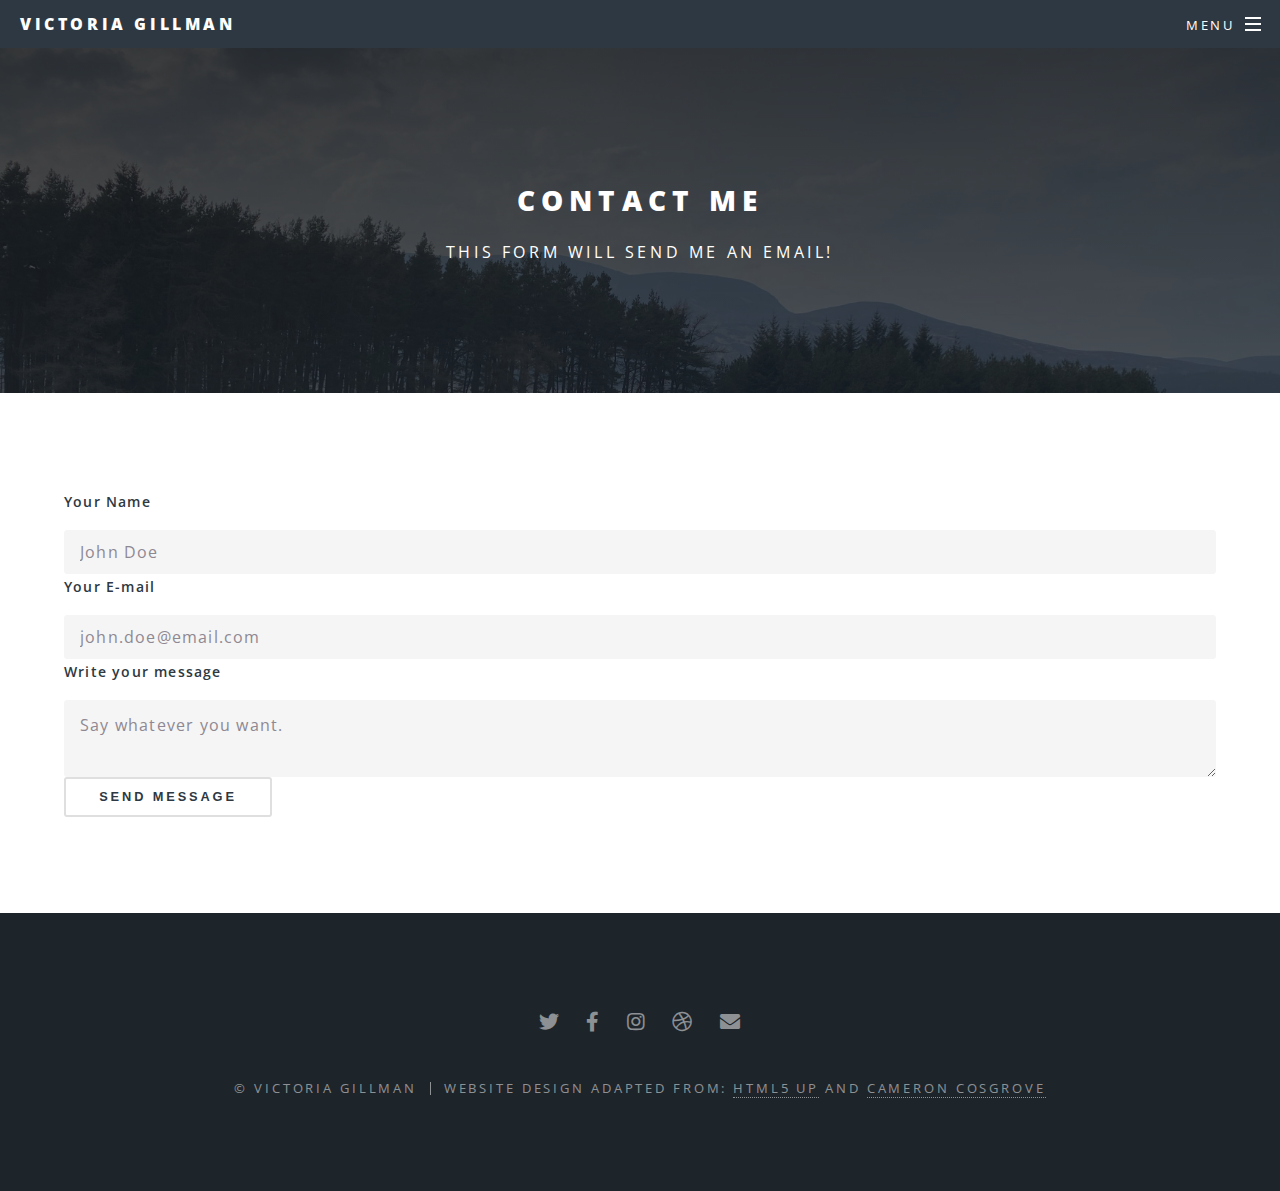
==== commit 5f2fb757: "adding my CV" ====
--- a/contact.html
+++ b/contact.html
@@ -30,6 +30,7 @@
 											<li><a href="publications.html">Publications</a></li>
 											<li><a href="mailto:v.gillman.21@abdn.ac.uk">Email me</a></li>
 											<li><a href="https://www.abdn.ac.uk/people/v.gillman.21">University profile</a></li>
+											<li><a href="VGillman_CV.pdf">CV</a></li>
 										</ul>
 									</div>
 								</li>
@@ -73,7 +74,7 @@
 							<li><a href="#" class="icon solid fa-envelope"><span class="label">Email</span></a></li>
 						</ul>
 						<ul class="copyright">
-							<li>&copy; Untitled</li><li>Design: <a href="http://html5up.net">HTML5 UP</a></li>
+							<li>&copy; Victoria Gillman</li><li>Website design adapted from: <a href="http://html5up.net">HTML5 UP</a> and <a href="https://cameroncosgrove.github.io/index.html">Cameron Cosgrove</li>
 						</ul>
 					</footer>
 
